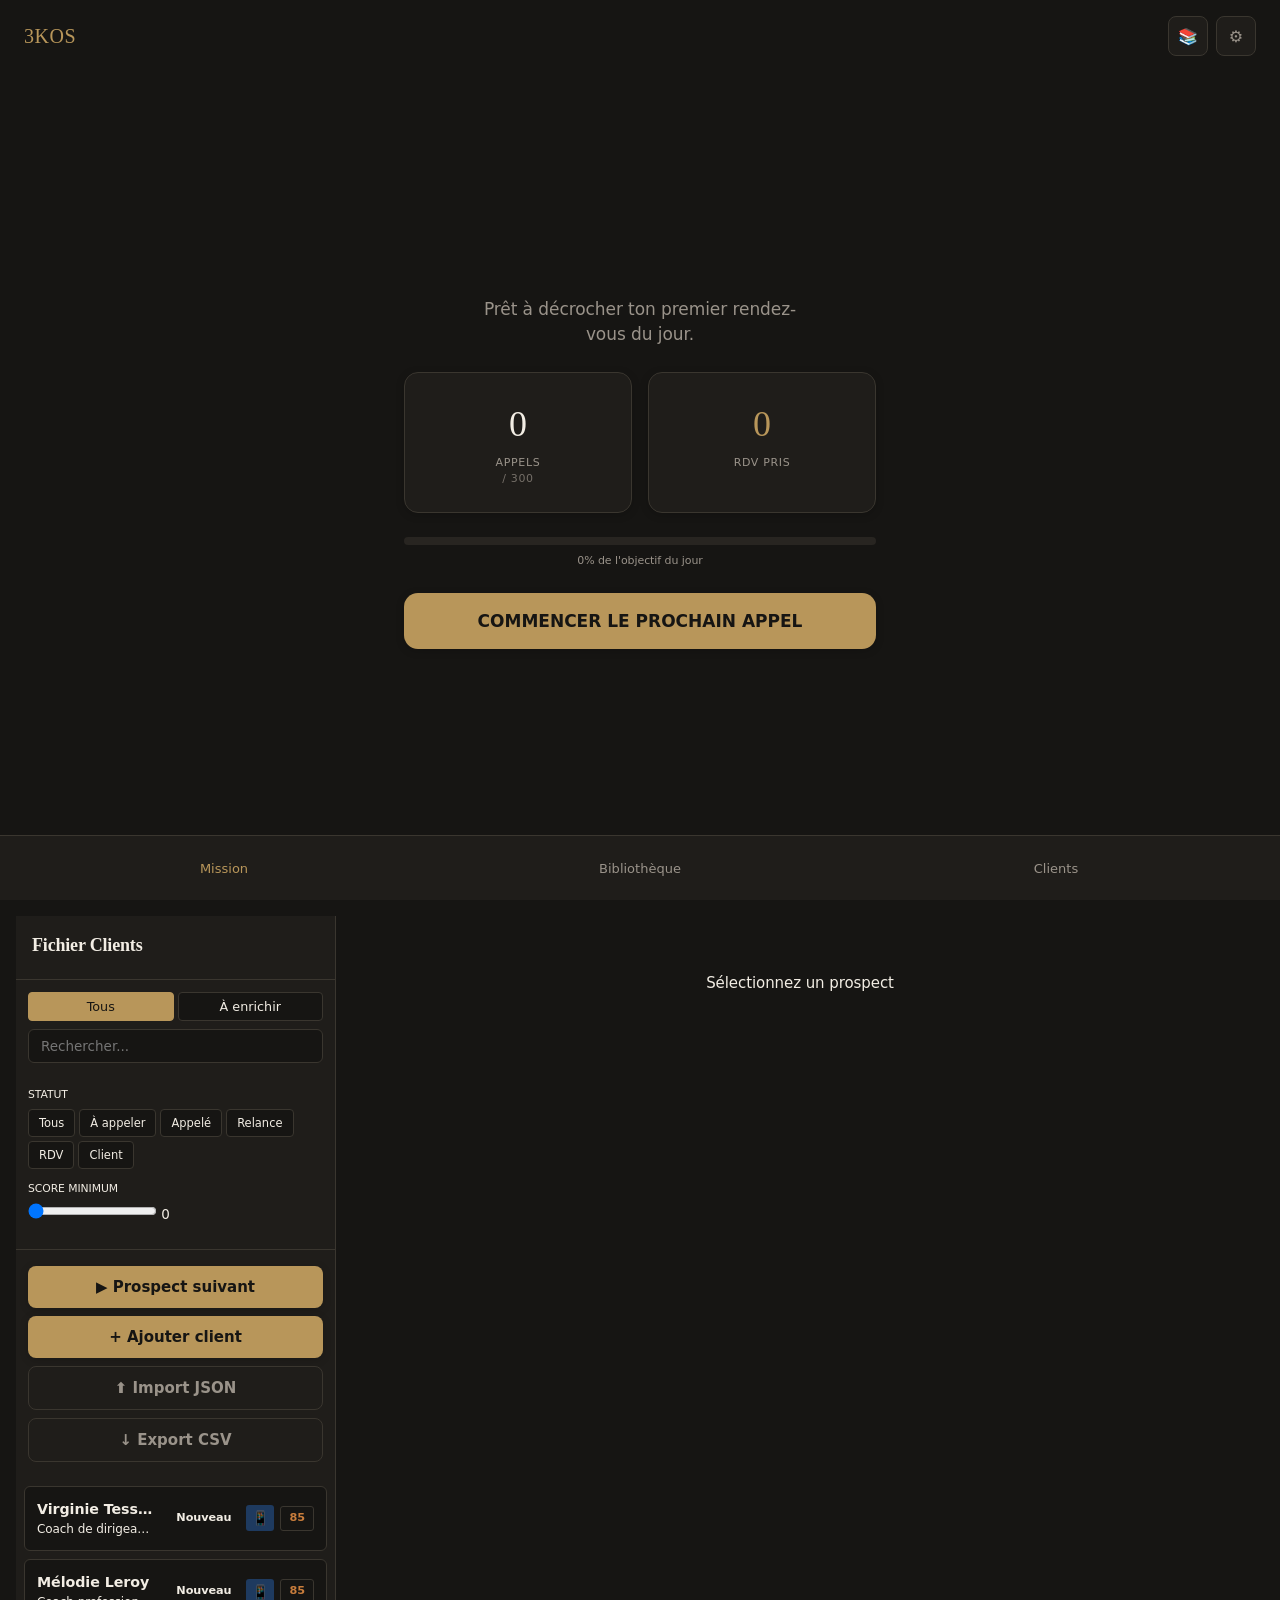
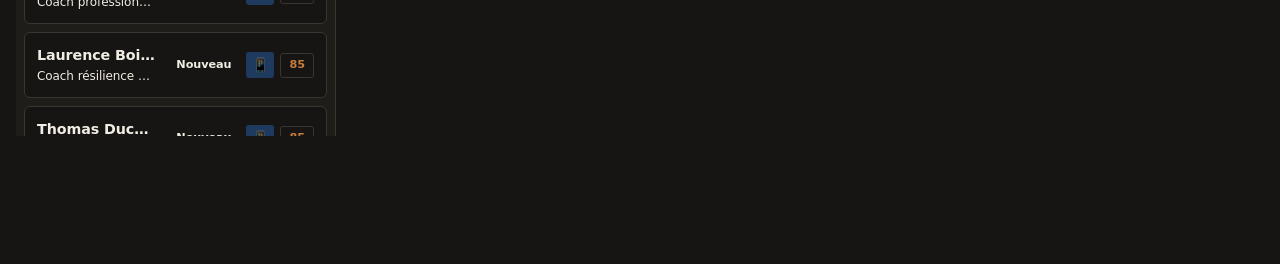
==== docs/index.html @ 1631b6d9 "v7: Complete clientsWorkstation with exportEnrichedNeeded" ====
<!DOCTYPE html>
<html lang="fr">
<head>
<meta charset="UTF-8">
<meta name="viewport" content="width=device-width, initial-scale=1.0, viewport-fit=cover">
<title>3KOS SalesOS</title>
<meta name="description" content="Copilote de prospection téléphonique : le Copilote d'appel décide, le commercial exécute.">
<meta name="theme-color" content="#161513">
<meta name="mobile-web-app-capable" content="yes">
<meta name="apple-mobile-web-app-capable" content="yes">
<meta name="apple-mobile-web-app-status-bar-style" content="black-translucent">
<meta name="apple-mobile-web-app-title" content="3KOS">
<link rel="manifest" href="manifest.json">
<link rel="icon" href="assets/icons/icon-192.png">
<link rel="apple-touch-icon" href="assets/icons/apple-touch-icon.png">
<link rel="stylesheet" href="css/main.css">
<link rel="stylesheet" href="css/layout.css">
<link rel="stylesheet" href="css/components.css">
<link rel="stylesheet" href="css/mobile.css">
</head>
<body>

<div id="offlinePill">Hors ligne</div>

<div id="app">

<!-- ============================================================
     MODE 1 — MISSION
     ============================================================ -->
<section id="mode-mission" class="mode-screen visible"><!-- v7 -->
  <header class="mission-head">
    <div class="mission-brand">3KOS</div>
    <div class="mission-head-actions">
      <button id="libBtn" aria-label="Bibliothèque" title="Bibliothèque">📚</button>
      <button id="settingsBtn" aria-label="Paramètres" title="Paramètres">⚙</button>
    </div>
  </header>
  <div class="mission-body">
    <p class="mission-greeting" id="missionGreeting"></p>
    <div class="mission-stats" id="missionStats"></div>
    <div class="mission-progress">
      <div class="mission-prog-track"><div id="missionProgBar"></div></div>
      <span class="note" id="missionProgTxt"></span>
    </div>
    <button id="startCallBtn" class="btn btn-primary btn-xl">COMMENCER LE PROCHAIN APPEL</button>
  </div>
</section>

<!-- ============================================================
     MODE 2 — COPILOTE D'APPEL
     ============================================================ -->
<section id="mode-copilote" class="mode-screen">

  <!-- --- Avant d'appeler --- -->
  <div id="cmPreCall" class="cm-precall">
    <h2>Avant d'appeler</h2>
    <p class="sub">Choisis le profil, coche ce que tu remarques si tu en as le temps (facultatif), puis lance l'appel.</p>
    <div id="personaBar" class="precall-personas" data-persona-bar>
      <button data-p="pme" class="on">Dirigeant PME</button>
      <button data-p="ec">Expert-comptable</button>
      <button data-p="coach">Coach / Thérapeute</button>
      <button data-p="avocat">Avocat</button>
      <button data-p="local">Indépendant local</button>
    </div>
    <div id="cmProspectInfo"></div>
    <div class="card gold diag">
      <h3 style="margin-top:0">Ce que tu remarques (facultatif)</h3>
      <div id="diagChecklist"><div class="skeleton" style="width:80%"></div><div class="skeleton" style="width:65%"></div></div>
      <div id="recoBox">Rien coché ? Pas grave : l'appel part sur l'accroche par défaut.</div>
    </div>
    <button id="cmBeginBtn" class="btn btn-primary btn-xl">C'EST PARTI</button>
  </div>

  <!-- --- En direct --- -->
  <div id="cmLive" class="cm-live" hidden>
    <div class="cm-head">
      <div class="cm-head-left">
        <span class="cm-chrono" id="cmChrono">00:00</span>
        <input id="cmProspect" placeholder="Nom du prospect">
      </div>
      <button class="btn ghost btn-sm" onclick="cmShowEnd()">Terminer</button>
    </div>
    <div class="cm-prog"><div id="cmProgBar"></div></div>
    <div class="cm-mood" id="cmMoodBar">
      <span class="note">Il est :</span>
      <button data-m="curieux">🟢</button><button data-m="mefiant">🟡</button><button data-m="ferme">🔴</button>
      <span class="note" id="cmMoodTip"></span>
    </div>
    <div class="cm-flash" id="cmFlash"></div>

    <div class="cm-main" id="cmMain">
      <div class="cm-goal" id="cmGoalLabel"></div>
      <div class="cm-verbatim" id="cmVerbatim"></div>
      <button class="cm-tip-toggle" id="cmTipToggle" hidden></button>
      <div class="cm-tip" id="cmTipBox" hidden></div>
      <div class="cm-actions-label" id="cmActionsLabel"></div>
      <div class="cm-actions" id="cmActions"></div>
    </div>

    <div class="cm-objbar">
      <span>Il dévie :</span>
      <button onclick="cmObj('temps')">Pas le temps</button>
      <button onclick="cmObj('confiance')">Qui est Loïc ? / Pas intéressé</button>
      <button onclick="cmObj('concurrent')">On a déjà quelqu'un</button>
      <button onclick="cmObj('mail')">Envoyez un mail</button>
      <button onclick="cmObj('prix')">Combien ça coûte ?</button>
      <button onclick="cmObj('barrage')">Barrage</button>
      <button onclick="cmObj('divers')">Autre</button>
      <button onclick="cmRepondeur()">Répondeur</button>
    </div>
  </div>

  <!-- --- Fin d'appel : issue --- -->
  <div id="cmEnd" class="cm-end" hidden>
    <h3 style="margin-top:0">Comment s'est terminé l'appel ?</h3>
    <button onclick="finishCall('rdv')"><b>RDV PRIS</b> · un pas de plus vers l'objectif du jour</button>
    <button onclick="finishCall('conv')"><b>Conversation sans RDV</b> · la fiche te dira comment relancer</button>
    <button onclick="finishCall('dec')"><b>Décroché, pas de conversation</b> · raccroché avant le diagnostic</button>
    <button onclick="finishCall('rep')"><b>Répondeur</b> · vocal laissé, mail à envoyer</button>
    <button onclick="finishCall('nodec')"><b>Pas décroché</b> · on enchaîne</button>
    <button class="cm-end-back" onclick="cmHideEnd()">← Revenir à l'appel</button>
  </div>

  <!-- --- Après l'appel : fiche + score --- -->
  <div id="cmPostCall" class="cm-postcall" hidden>
    <p class="postcall-flash" id="postCallFlash"></p>
    <div class="card">
      <div class="fiche">
        <div><label>Nom</label><input id="f-nom"></div>
        <div><label>Entreprise</label><input id="f-ent"></div>
        <div><label>Persona</label><select id="f-persona"><option>Dirigeant PME</option><option>Expert-comptable</option><option>Coach / Thérapeute</option><option>Avocat</option><option>Indépendant local</option></select></div>
        <div><label>CA estimé</label><input id="f-ca" placeholder="ex : 500k à 1M"></div>
        <div><label>Taille équipe</label><input id="f-equipe"></div>
        <div><label>Distance de Roubaix</label><select id="f-geo"><option>Moins de 1h</option><option>1h à 2h</option><option selected>Inconnue</option><option>Plus de 2h (SORTIE)</option></select></div>
        <div><label>Marketing actuel</label><input id="f-mkt" placeholder="bouche-à-oreille, pub, agence..."></div>
        <div><label>Objectif exprimé</label><input id="f-obj" placeholder="ce qu'il a dit vouloir, ses mots"></div>
        <div class="full"><label>Notes / verbatim clés</label><textarea id="f-notes" rows="2"></textarea></div>
      </div>
    </div>
    <div class="card gold">
      <h3 style="margin-top:0">Score</h3>
      <div class="fiche">
        <div><label>Visibilité /20</label><select class="sc"><option value="0">0 · Très visible, rien à faire</option><option value="5">5 · Présence correcte</option><option value="10">10 · Présence moyenne</option><option value="15">15 · Quasi invisible</option><option value="20">20 · Invisible, gros potentiel</option></select></div>
        <div><label>Autorité réelle /20</label><select class="sc"><option value="0">0 · Expertise floue</option><option value="5">5 · Correct</option><option value="10">10 · Bon expert</option><option value="15">15 · Très bon, reconnu localement</option><option value="20">20 · Expert évident, autorité dormante</option></select></div>
        <div><label>Maturité /20</label><select class="sc"><option value="0">0 · Cherche du gratuit</option><option value="5">5 · Curieux</option><option value="10">10 · Conscient du problème</option><option value="15">15 · A déjà investi en marketing</option><option value="20">20 · Cherche activement, budget assumé</option></select></div>
        <div><label>Urgence /20</label><select class="sc"><option value="0">0 · Aucune</option><option value="5">5 · « Un jour peut-être »</option><option value="10">10 · Ce trimestre</option><option value="15">15 · Ce mois-ci</option><option value="20">20 · Douleur immédiate exprimée</option></select></div>
        <div><label>Décideur /20</label><select class="sc"><option value="0">0 · Non, et décideur inaccessible</option><option value="10">10 · Influence le décideur</option><option value="20">20 · C'est lui qui signe</option></select></div>
        <div style="text-align:center"><label>Total</label><div id="scoreTotal">0</div><div id="verdict" class="v-out">Remplissez le score</div></div>
      </div>
      <p class="note">Règle dure : « Plus de 2h de route » = sortie immédiate, quel que soit le score.</p>
      <div class="actions-row">
        <button class="btn" onclick="saveFiche()">Enregistrer la fiche</button>
        <button class="btn ghost" onclick="exportFiches()">Exporter les fiches du jour</button>
        <span class="note" id="ficheCopied"></span>
      </div>
      <p class="note" style="margin-top:8px"><b class="fiche-count-display">0 fiche enregistrée aujourd'hui.</b></p>
    </div>
    <button id="cmBackToMission" class="btn btn-primary btn-xl">Terminer, retour à la Mission</button>
  </div>
</section>

<!-- ============================================================
     MODE 3 — BIBLIOTHÈQUE
     ============================================================ -->
<section id="mode-bibliotheque" class="mode-screen">
  <header class="lib-head">
    <div id="searchWrap">
      <input id="searchInput" type="search" placeholder="Rechercher une réplique, une objection…" autocomplete="off">
      <div id="searchResults"></div>
    </div>
  </header>
  <div id="libTabs" class="lib-tabs">
    <button data-lib="formation" class="on">Formation</button>
    <button data-lib="personas">Personas</button>
    <button data-lib="accroches">Accroches</button>
    <button data-lib="questions">Questions</button>
    <button data-lib="objections">Objections</button>
    <button data-lib="prospects">Prospects</button>
    <button data-lib="historique">Historique</button>
    <button data-lib="parametres">Paramètres</button>
  </div>

  <!-- --- Formation --- -->
  <div class="libPanel visible" data-libtab="formation">

    <h2>Votre onboarding : 2 jours, lundi vous appelez</h2>
    <p class="sub">Ce document n'est pas un script à apprendre par cœur. C'est un système de décision à utiliser pendant l'appel. Vous ne réfléchissez pas, vous suivez.</p>
    <div class="card gold">
      <h3 style="margin-top:0">Jour 1 : la mécanique</h3>
      <ul class="clean">
        <li>Commencez par « Comment réfléchir : les 3 moteurs » ci-dessous. C'est le cerveau de tout le système : curiosité, faire verbaliser, jamais de réponse directe. Lisez-le deux fois, il prime sur tout le reste.</li>
        <li>Puis les règles d'or, les erreurs mortelles, et le moteur d'appel (onglet Personas). Deux fois chacune.</li>
        <li>Apprenez la structure du moteur par cœur : Ouverture de la part de Loïc, Question d'ouverture, Creuser, Pivot, Conséquence, Décalage, Échange avec Loïc, Filtre, Verrouillage. La structure, pas les phrases.</li>
        <li>Lisez les 6 familles d'accroches (onglet Accroches) à voix haute, debout, en enregistrant votre voix. Réécoutez : intonation descendante en fin de phrase, sinon recommencez. Retenez surtout : vous ne vendez rien, vous vérifiez si le profil mérite 15 minutes de Loïc.</li>
        <li>Objectif du soir : dérouler le moteur persona « Dirigeant PME » sans regarder l'écran.</li>
      </ul>
    </div>
    <div class="card gold">
      <h3 style="margin-top:0">Jour 2 : les carrefours</h3>
      <ul class="clean">
        <li>Onglet Objections : lisez chaque famille. Vous ne les apprenez pas, vous retenez OÙ elles sont. La barre « il dévie » du Copilote vous y amène en un clic pendant l'appel.</li>
        <li>Jeu de rôle : quelqu'un vous balance des objections au hasard, vous cliquez, vous répondez. 30 minutes minimum.</li>
        <li>Faites tourner le Copilote sur un appel fictif pour comprendre l'écran « Avant d'appeler » et le score de fin d'appel.</li>
      </ul>
    </div>
    <div class="card">
      <h3 style="margin-top:0">Lundi matin</h3>
      <p>8h00 à 12h00 : zone verte, on n'y fait qu'appeler. Liste homogène préparée la veille, onglets fermés, debout, 40 appels minimum. Recherches et admin : l'après-midi, jamais entre deux appels. Chaque « non » est un point de données, pas un jugement sur vous.</p>
      <p style="margin-top:8px"><b style="color:var(--laiton)">Votre outil de travail : le bouton « COMMENCER LE PROCHAIN APPEL » de la Mission.</b> Il ouvre le Copilote : une étape à la fois, le verbatim sous les yeux, les objections en un clic, et la clôture alimente les KPI toute seule.</p>
      <p class="note">Rappel géographique : le plateau est à Roubaix. Tout prospect à plus de 2h de route sort de la liste (Hauts-de-France, Belgique frontalière, Paris limite).</p>
    </div>

    <h2>Comment réfléchir : les 3 moteurs</h2>
    <p class="sub">Si tu ne retiens qu'une page, c'est celle-ci. Tout le reste en découle.</p>
    <div class="card gold">
      <h3 style="margin-top:0">Moteur 1 · Créer de la curiosité</h3>
      <p>La seule question à vous poser pendant l'appel :</p>
      <div class="verbatim">« Est-ce que mon prospect a envie d'en savoir plus ? »<em>Jamais : « Est-ce que j'ai bien présenté l'offre ? » Personne ne se soucie de votre présentation.</em></div>
      <ul class="clean">
        <li>Il pose une question ? Vous avez gagné la séquence. Il écoute poliment ? Vous êtes en train de perdre.</li>
        <li>On révèle la stratégie (« devenir le premier choix »), jamais la tactique (le comment). Une boucle ouverte dans son cerveau vaut dix arguments.</li>
        <li>Le retrait crée la traction : « Je ne suis même pas sûr qu'on puisse vous aider, mais... » En repoussant légèrement, c'est lui qui se tire vers vous.</li>
      </ul>
    </div>
    <div class="card gold">
      <h3 style="margin-top:0">Moteur 2 · Faire verbaliser</h3>
      <p>Un prospect qui explique son problème lui-même est déjà à moitié convaincu. Un prospect à qui on explique son problème résiste. Le cycle, partout, tout le temps :</p>
      <div class="flow">Question → Silence → Réponse → Relance → Silence → Réponse</div>
      <ul class="clean">
        <li>Les relances universelles, à connaître par cœur : « C'est-à-dire ? » · « Comment ça ? » · « Et donc ? » · « Ça vous coûte quoi, ça, concrètement ? » · « Depuis combien de temps ? »</li>
        <li>Le silence est un outil, pas un malaise. Après chaque question : bouche fermée, 3 secondes minimum. C'est lui qui comble.</li>
        <li>Test de la fin d'appel : s'il a parlé moins de 60% du temps, vous avez expliqué. Explication = résistance.</li>
      </ul>
    </div>
    <div class="card gold">
      <h3 style="margin-top:0">Moteur 3 · Ne jamais répondre directement</h3>
      <p>Toute réponse directe à une objection est un débat. Et un débat avec un prospect est toujours perdu. Une question AVANT toute réponse, sans exception.</p>
      <div class="verbatim">Prospect : « On fait déjà des vidéos. »<br><br>Mauvais SDR : « Oui mais nous, on... » <span style="color:#e58a7a">(débat : perdu)</span><br><br>Excellent SDR : « Intéressant. Vous en êtes satisfait ? » ⏸<br>Puis : « Ça vous apporte combien de nouveaux clients, concrètement ? » ⏸<br>Puis : « Si vous pouviez améliorer une seule chose, ce serait laquelle ? » ⏸<em>Le prospect détruit son objection lui-même. Vous n'avez rien affirmé.</em></div>
      <p class="note">Toutes les réponses de l'onglet Objections respectent ce moteur : quand une réponse affirmative existe, elle vient toujours APRÈS une question. Dans le doute pendant l'appel : posez une question, vous ne pouvez pas vous tromper.</p>
    </div>

    <h2>Les règles d'or</h2>
    <p class="sub">Le delivery fait 80 à 95% du résultat. Le meilleur script au monde meurt avec un ton de télémarketeur.</p>
    <div class="card gold">
      <h3 style="margin-top:0">Voix et posture</h3>
      <ul class="clean">
        <li><b>Intonation descendante</b> en fin de phrase : autorité. Montante : hésitation, le prospect se méfie. Astuce : menton légèrement vers le bas.</li>
        <li><b>Debout</b>, on sourit (ça s'entend), on parle <b>lentement</b>. Un stressé parle vite, un expert parle posé. Plus le prospect est haut placé, plus il parle lentement.</li>
        <li><b>Silence après chaque question.</b> On se tait, c'est lui qui comble le vide. Astuce du verre d'eau : une gorgée dès qu'il finit de parler, ça vous empêche de couper.</li>
        <li><b>Temps de parole : le prospect parle 60% minimum.</b> S'il parle, il s'approprie le problème. Si vous parlez, il résiste.</li>
        <li>Chaque étape ne vend qu'une chose : le droit de continuer. On empile des micro-oui, on ne convainc pas.</li>
      </ul>
    </div>
    <div class="card">
      <h3 style="margin-top:0">Les mots</h3>
      <table>
        <tr><th style="width:50%">Interdits</th><th>Autorisés</th></tr>
        <tr><td class="interdit">« Je vous dérange ? » · « Comment allez-vous ? » (ton montant) · « Avez-vous 30 secondes ? » · « C'est un appel à froid » · toute demande de permission</td><td class="autorise">« Je vous appelle de la part de Loïc. J'avais une question. » (la curiosité remplace la permission)</td></tr>
        <tr><td class="interdit">communication, visibilité, prise de parole, contenu, vidéo, podcast, réseaux sociaux, studio, location, montage : à aucun moment de l'appel</td><td class="autorise">référence, visage incontournable de son secteur, crédibilité, autorité, influence, notoriété d'expert, image d'expert, leader d'opinion, interviews premium</td></tr>
        <tr><td class="interdit">« solution tout-en-un », « leader du marché », « accompagnement », tout buzzword</td><td class="autorise">des problèmes précis et concrets : « choisi au mérite », « négocié sur le prix », « le confrère qu'on voit passer »</td></tr>
        <tr><td class="interdit">« Êtes-vous intéressé par... ? » (question orientée oui : réactance)</td><td class="autorise">questions inversées : « C'est un mauvais moment ? » · « Seriez-vous fermé à l'idée de... ? »</td></tr>
      </table>
    </div>
    <div class="card">
      <h3 style="margin-top:0">Les 6 erreurs qui tuent</h3>
      <ul class="clean">
        <li>Argumenter contre une objection. On ne débat jamais : on accepte, on divise, on redirige (méthode Miyagi, onglet Objections).</li>
        <li>Pitcher le produit. Le but de l'appel est de vendre le RDV, jamais la prestation. Ratio 80/20 : 80% sur son problème, 20% sur la suite.</li>
        <li>Faire des recherches entre deux appels. La prep se fait la veille, en bloc. Entre deux appels : rien, on enchaîne.</li>
        <li>Pitcher le barrage secrétaire. Le gatekeeper bloque dès qu'il entend un pitch.</li>
        <li>Lire mot à mot. Le cockpit est une béquille, pas un fauteuil roulant : structure par cœur, mots à vous.</li>
        <li>Prononcer « Studio 3K », « studio » ou « location », ou décrire la mécanique. Le studio est le moyen, jamais la promesse. Son cerveau doit visualiser une interview haut de gamme, pas une prestation.</li>
      </ul>
    </div>

    <h2>Les erreurs mortelles</h2>
    <p class="sub">Chacune de ces phrases tue l'appel en une seconde. Pas de deuxième chance : elles sont interdites, pas déconseillées.</p>
    <div class="card"><b><span class="tag non">Interdit</span> « Merci de m'avoir accordé quelques minutes »</b>
      <div class="verbatim">Vous venez de vous placer en dessous. Un émissaire mandaté par un expert ne remercie pas pour l'oxygène.<em>À la place : « Je vous appelle de la part de Loïc. J'avais une question. »</em></div></div>
    <div class="card"><b><span class="tag non">Interdit</span> « Est-ce que je peux vous présenter... »</b>
      <div class="verbatim">Le mot « présenter » vous classe vendeur. Le cerveau du prospect ferme la porte avant la fin de la phrase.<em>À la place : « Je peux vous dire ce que je remarque chez les [persona] comme vous ? »</em></div></div>
    <div class="card"><b><span class="tag non">Interdit</span> « Nous faisons... » / « Nous sommes une agence qui... »</b>
      <div class="verbatim">Le prospect se fiche de ce que vous faites. Il se soucie de ce qu'il perd, lui, en ce moment.<em>À la place : parler de SON problème. « Les boîtes les mieux dirigées, ce ne sont souvent pas celles qu'on connaît. »</em></div></div>
    <div class="card"><b><span class="tag non">Interdit</span> Parler plus de 30 secondes d'affilée</b>
      <div class="verbatim">À 30 secondes de monologue, il ne vous écoute plus, il attend que ça passe.<em>Réflexe : toute prise de parole se termine par une question. Sans exception.</em></div></div>
    <div class="card"><b><span class="tag non">Interdit</span> Répondre immédiatement à une objection</b>
      <div class="verbatim">Réponse immédiate = débat = perdu. C'est le Moteur 3.<em>Toujours une question avant : « Intéressant. Vous en êtes satisfait ? »</em></div></div>
    <div class="card"><b><span class="tag non">Interdit</span> « Désolé de vous déranger » / « Je ne vous dérangerai pas longtemps »</b>
      <div class="verbatim">Vous venez de confirmer que vous dérangez. Le prospect n'y avait pas encore pensé, maintenant si.<em>À la place : assumer, sans s'excuser. « Je vous appelle de la part de Loïc. J'avais une question. »</em></div></div>
    <div class="card"><b><span class="tag non">Interdit</span> Combler le silence</b>
      <div class="verbatim">Vous posez une bonne question, il réfléchit 2 secondes, vous paniquez et vous répondez à sa place. La question est morte, l'information est perdue.<em>Règle : après une question, le premier qui parle a perdu.</em></div></div>
    <div class="card"><b><span class="tag non">Interdit</span> Le sur-acquiescement : « d'accord, super, parfait, génial, top »</b>
      <div class="verbatim">Chaque « super ! » enthousiaste sent le vendeur mort de faim. Le désespoir s'entend.<em>À la place : « Ok. » « Je vois. » « Intéressant. » Sobre, posé, un expert n'est pas surpris.</em></div></div>

    <h2>Choisir la bonne famille</h2>
    <p class="sub">Sur l'écran « Avant d'appeler », le Copilote applique cette logique tout seul dès que vous cochez un diagnostic. Dans le doute (ou rien coché) : Famille 1 (auto-diagnostic), le défaut universel.</p>
    <div class="card">
      <table>
        <tr><th>Si...</th><th>Alors...</th><th>Angle</th></tr>
        <tr><td>Aucune info particulière trouvée</td><td><b>Famille 1 · Auto-diagnostic</b></td><td>« Vous vous mettriez combien sur 10 ? » : le défaut universel</td></tr>
        <tr><td>Vrai expert, image en ligne faible ou amateur</td><td><b>Famille 2 · Le décalage</b></td><td>« Vous valez clairement plus que ce que l'on voit de vous »</td></tr>
        <tr><td>Cabinet installé, secteur concurrentiel, égo</td><td><b>Famille 3 · Le concurrent</b></td><td>« Pourquoi lui, à votre avis, alors qu'il n'est pas meilleur ? »</td></tr>
        <tr><td>Barrage probable, profession à statut</td><td><b>Famille 4 · L'autorité</b></td><td>« Votre profil est ressorti, Loïc m'a demandé de vérifier »</td></tr>
        <tr><td>Parcours client cassé : rien sur Google, aucun témoignage, pas de suite</td><td><b>Famille 5 · L'opportunité manquée</b></td><td>« Combien repartent avant même de vous appeler ? »</td></tr>
        <tr><td>Une observation précise et vraie (post ancien, avis sans réponses, aucun visage, signal chaud)</td><td><b>Famille 6 · La curiosité</b></td><td>« J'ai remarqué quelque chose. Je peux vous le dire ? »</td></tr>
        <tr><td>Forte croissance, recrute</td><td><b>Famille 2 · Le décalage</b> (angle talents)</td><td>« Les talents choisissent le patron qu'ils connaissent »</td></tr>
        <tr><td>2e ou 3e tentative, mail déjà envoyé</td><td><b>Famille 4 · L'autorité</b> (rappel)</td><td>« Loïc m'a redemandé de vous joindre au sujet de sa note »</td></tr>
      </table>
    </div>

    <h2>Qualification guidée</h2>
    <p class="sub">Ce que le Copilote calcule automatiquement à l'étape « Qualifier » d'un appel réel. La question pivot, puis vous suivez le chemin correspondant à sa réponse.</p>
    <div class="card gold">
      <h3 style="margin-top:0">Question pivot</h3>
      <div class="verbatim" id="qualPivot"></div>
      <div class="objTabs" id="qualTabs" style="margin-top:10px"></div>
    </div>
    <div id="qualPanels"></div>

    <h2>Closing : 10 façons de proposer l'échange avec Loïc</h2>
    <p class="sub">On ne vend jamais un rendez-vous commercial. On propose un échange de 15-20 minutes où Loïc analyse le profil, le positionnement, le potentiel, et dit honnêtement si une stratégie de référence a du sens. Il ne le fait pas avec tout le monde : c'est le prospect qui se qualifie. Jamais « êtes-vous d'accord pour qu'on se rencontre ? »</p>
    <div class="card"><b>1 · L'alternative simple</b> <span class="tag or">défaut</span><div class="verbatim">« Vous seriez plutôt début ou fin de semaine ? » ⏸ « Matin ou après-midi ? » ⏸ « Parfait, mardi 11h, je vous envoie l'invitation tout de suite. »</div></div>
    <div class="card"><b>2 · L'alternative double</b><div class="verbatim">« Demain ou jeudi ? 14h ou 16h ? »</div></div>
    <div class="card"><b>3 · La question négative</b><div class="verbatim">« Seriez-vous fermé à l'idée que Loïc regarde votre cas 15 minutes ? »<em>Par réactance, le « non » devient une permission.</em></div></div>
    <div class="card"><b>4 · La mauvaise idée</b><div class="verbatim">« Est-ce que ce serait une mauvaise idée qu'il vous prenne 15 minutes mardi 14h ou mercredi 9h ? »</div></div>
    <div class="card"><b>5 · La projection (future pacing)</b><div class="verbatim">« Imaginons qu'après ces 15 minutes, vous sachiez exactement ce qui vous sépare du statut de référence sur votre zone, et si ça vaut le coup d'y aller. Un inconvénient à le savoir, sachant que vous ne décidez rien ? »</div></div>
    <div class="card"><b>6 · Le retrait rationnel</b><div class="verbatim">« En supposant que Loïc voie un vrai potentiel sur votre profil, il y a une raison rationnelle de ne pas prendre 15 minutes pour le savoir ? Jeudi ou vendredi ? »</div></div>
    <div class="card"><b>7 · La sélectivité</b><div class="verbatim">« Je dois rendre ma liste à Loïc ce soir. Si je vous mets dedans, vous tenez le créneau ? »<em>La rareté inverse la vente : c'est une place, pas une sollicitation. À réserver aux appels où vous avez le lead.</em></div></div>
    <div class="card"><b>8 · L'analyse offerte</b><div class="verbatim">« Je ne vous propose rien, ce n'est pas mon rôle. Loïc analyse votre positionnement et vous dit honnêtement si une stratégie de référence a du sens pour vous, ou pas. Si c'est non, il vous le dit aussi, et vous n'entendez plus parler de nous. »</div></div>
    <div class="card"><b>9 · La validation de potentiel</b><div class="verbatim">« Vous n'allez rien acheter, et ce n'est pas le but. Mais vous saurez trois choses : où vous en êtes, ce qui vous manque, et si ça vaut le coup. Ça, vous le gardez, quoi qu'il arrive. »</div></div>
    <div class="card"><b>10 · Le verrouillage humour</b><div class="verbatim">« Vous n'allez pas raccrocher et regretter d'avoir accepté, n'est-ce pas ? »<em>Juste après le oui, sourire audible.</em></div></div>
    <div class="card gold">
      <h3 style="margin-top:0">Le rituel post-oui (jamais sauté, dans cet ordre)</h3>
      <ul class="clean">
        <li><b>Invitation immédiate :</b> « Je vous envoie l'invitation là tout de suite. Acceptez-la, comme ça je confirme à Loïc que le créneau est pris. »</li>
        <li><b>Le filtre (15 secondes après le oui, jamais avant) :</b> « Avant que je bloque : Loïc est exigeant sur les profils. Le plateau est à Roubaix, et il travaille avec des activités qui tournent déjà. Vous êtes à quelle distance, et vous êtes combien ? » Hors cible : c'est VOUS qui annulez.</li>
        <li><b>L'engagement réciproque :</b> « Il prépare toujours un peu le profil avant l'échange, donc bloquez vraiment le créneau. » Annuler devient coûteux : quelqu'un a déjà travaillé pour lui.</li>
        <li><b>Goodwill la veille :</b> mail écrit main avec un détail personnel repéré (« Loïc a vu votre dernier dossier sur X, il veut vous en parler »). Jamais un rappel automatique sec.</li>
      </ul>
    </div>

    <h2>Après l'appel</h2>
    <p class="sub">Trois scénarios, trois séquences. Rien n'est laissé au jugement.</p>
    <div class="card gold">
      <h3 style="margin-top:0">RDV pris</h3>
      <ul class="clean">
        <li>Dans la minute : invitation calendrier envoyée et acceptation demandée à l'oral.</li>
        <li>SMS dans l'heure : « [Prénom], c'est calé pour [jour, heure]. Vous recevrez le lien / l'adresse par mail. À très vite. »</li>
        <li>La veille : mail goodwill personnalisé (une info trouvée sur lui, pas un rappel robot).</li>
        <li>Fiche + score dans le CRM le jour même.</li>
      </ul>
    </div>
    <div class="card">
      <h3 style="margin-top:0">No-show (règle 2-4-6)</h3>
      <ul class="clean">
        <li>+2 min : mail de relance avec le lien.</li>
        <li>+4 min : premier appel.</li>
        <li>+6 min : deuxième appel (seule exception au double appel).</li>
        <li>Sans réponse : on ne supprime PAS l'invitation, on la décale de 3-4 jours + mail avec deux créneaux de secours.</li>
      </ul>
    </div>
    <div class="card">
      <h3 style="margin-top:0">Pas de RDV (mais conversation eue)</h3>
      <ul class="clean">
        <li>J+1 : mail court reprenant SES mots (le problème qu'il a reconnu), zéro pitch.</li>
        <li>J+7 : deuxième appel. Pas de réponse : répondeur M1 (voir ci-dessous).</li>
        <li>J+30 : dernier appel. Pas de réponse : répondeur M2, puis sortie ou nurturing.</li>
        <li>Plafond : 5 tentatives sur 4 semaines maximum par prospect, ensuite on passe.</li>
      </ul>
    </div>
    <div class="card">
      <h3 style="margin-top:0">Répondeur (Double Tap, zéro pitch : un vocal double le taux de réponse au mail)</h3>
      <div class="verbatim">M1 (15 sec) : « Bonjour [Prénom], [Prénom], je vous appelle de la part de Loïc. Rien d'urgent, pas besoin de me rappeler : je vous envoie un mail là tout de suite, dites-moi juste si c'est pertinent. À bientôt. »</div>
      <div class="verbatim">M2 (30 sec) : « Rebonjour [Prénom]. Loïc accompagne des [persona]s à devenir les références de leur secteur, et votre profil est ressorti. Vous êtes sûrement déjà bien installé là-dessus, mais je vous renvoie un mail : répondez-moi juste oui ou non. Merci. »</div>
      <p class="note">Tout l'argumentaire va dans le mail, jamais dans le vocal. Maximum 2 vocaux par prospect.</p>
    </div>
  </div>

  <!-- --- Personas --- -->
  <div class="libPanel" data-libtab="personas">
    <h2>Personas</h2>
    <p class="sub">Choisis un profil pour voir ce qui fonctionne le mieux avec lui.</p>
    <div id="libPersonaBar" class="precall-personas" data-persona-bar>
      <button data-p="pme" class="on">Dirigeant PME</button>
      <button data-p="ec">Expert-comptable</button>
      <button data-p="coach">Coach / Thérapeute</button>
      <button data-p="avocat">Avocat</button>
      <button data-p="local">Indépendant local</button>
    </div>
    <div id="personaFocusBox"></div>
    <h3>Le moteur d'appel complet pour ce profil</h3>
    <div id="moteur"></div>
  </div>

  <!-- --- Accroches --- -->
  <div class="libPanel" data-libtab="accroches">
    <h2>Les familles d'accroches</h2>
    <p class="sub">6 familles psychologiques, jamais une liste de phrases à réciter.</p>
    <div id="accList"></div>
  </div>

  <!-- --- Questions --- -->
  <div class="libPanel" data-libtab="questions">
    <h2>La banque de questions</h2>
    <p class="sub">Ce sont les questions qui vendent, jamais les réponses.</p>
    <div id="questionsList"></div>
  </div>

  <!-- --- Objections --- -->
  <div class="libPanel" data-libtab="objections">
    <h2>Objections</h2>
    <p class="sub">Toujours une question d'abord — jamais de réponse directe. Le prospect démonte lui-même son objection.</p>
    <div class="objTabs" id="objTabs">
      <button class="on" data-o="temps">Temps</button>
      <button data-o="prix">Prix / Budget</button>
      <button data-o="confiance">Confiance / Pas intéressé</button>
      <button data-o="concurrent">Concurrent / Équipé</button>
      <button data-o="mail">« Envoyez un mail »</button>
      <button data-o="barrage">Barrage</button>
      <button data-o="divers">Divers</button>
    </div>
    <div id="objContent"></div>
  </div>

  <!-- --- Prospects --- -->
  <div class="libPanel" data-libtab="prospects">
    <h2>Prospects</h2>
    <div style="padding:40px; text-align:center;">
      <p style="color:var(--gris); margin:0 0 16px 0;">Aucun prospect pré-chargé. Importe ta liste depuis le Fichier Clients.</p>
      <button class="btn btn-sm" onclick="window.showMode('clients')">Aller à l'import</button>
    </div>
  </div>

  <!-- --- Historique --- -->
  <div class="libPanel" data-libtab="historique">
    <h2>Historique</h2>
    <p class="sub">Les KPI se mettent à jour tout seuls à chaque appel terminé.</p>
    <div class="kpiGrid">
      <div class="kpi"><div class="n" id="k-appels">0</div><div class="l">Appels</div><button onclick="kpi('appels',1)">+1</button> <button onclick="kpi('appels',-1)">−</button></div>
      <div class="kpi"><div class="n" id="k-decroches">0</div><div class="l">Décrochés</div><button onclick="kpi('decroches',1)">+1</button> <button onclick="kpi('decroches',-1)">−</button></div>
      <div class="kpi"><div class="n" id="k-conversations">0</div><div class="l">Conversations</div><button onclick="kpi('conversations',1)">+1</button> <button onclick="kpi('conversations',-1)">−</button></div>
      <div class="kpi"><div class="n" id="k-rdv">0</div><div class="l">RDV posés</div><button onclick="kpi('rdv',1)">+1</button> <button onclick="kpi('rdv',-1)">−</button></div>
      <div class="kpi"><div class="n" id="k-show">0</div><div class="l">Shows</div><button onclick="kpi('show',1)">+1</button> <button onclick="kpi('show',-1)">−</button></div>
      <div class="kpi"><div class="n" id="k-signature">0</div><div class="l">Signatures</div><button onclick="kpi('signature',1)">+1</button> <button onclick="kpi('signature',-1)">−</button></div>
    </div>
    <div class="golden">
      <div><b id="g-connect">0%</b>Connect Rate<br><span class="note">décrochés / appels</span></div>
      <div><b id="g-set">0%</b>Set Rate<br><span class="note">RDV / conversations</span></div>
      <div><b id="g-show">0%</b>Show Rate<br><span class="note">shows / RDV</span></div>
    </div>
    <div class="actions-row">
      <button class="btn ghost" onclick="copyKpi()">Copier la ligne CSV du jour</button>
      <button class="btn ghost" onclick="resetKpi()">Remise à zéro (nouveau jour)</button>
      <span class="note" id="kpiCopied"></span>
    </div>
    <div class="card" style="margin-top:16px">
      <h3 style="margin-top:0">Fiches prospects</h3>
      <p class="note"><b class="fiche-count-display">0 fiche enregistrée aujourd'hui.</b></p>
      <button class="btn ghost" onclick="exportFiches()">Exporter les fiches du jour</button>
    </div>
  </div>

  <!-- --- Paramètres --- -->
  <div class="libPanel" data-libtab="parametres">
    <h2>Paramètres</h2>
    <div class="settingsRow">
      <div><div class="lbl">Thème clair</div><div class="desc">Bascule entre sombre (par défaut) et clair.</div></div>
      <label class="switch"><input type="checkbox" id="themeSwitch"><span class="slider"></span></label>
    </div>
    <div class="settingsRow">
      <div><div class="lbl">Objectif d'appels du jour</div><div class="desc">Utilisé pour la barre de progression de la Mission.</div></div>
      <input type="number" id="dailyObjectiveInput" min="1" style="width:90px;background:var(--bg3);border:1px solid var(--border);color:var(--text);border-radius:8px;padding:8px;text-align:center">
    </div>

    <div class="settingsRow">
      <div><div class="lbl">Réinitialiser les données</div><div class="desc">Efface les fiches, les KPI du jour et les préférences.</div></div>
      <button class="btn ghost" id="resetAllData">Effacer</button>
    </div>
  </div>
</section>

<!-- ============================================================
     MODE 4 — FICHIER CLIENTS (Poste de travail)
     ============================================================ -->
<section id="mode-clients" class="mode-screen ws-container">
  <div class="ws-sidebar">
    <header class="ws-header">
      <h2>Fichier Clients</h2>
      <div id="clientsFlash" class="note" style="margin-top:4px;"></div>
    </header>

    <div class="ws-search-box">
      <div style="display:flex; gap:4px; margin-bottom:8px;">
        <button class="filter-btn" id="viewAllBtn" data-filter="view" data-value="all" style="flex:1;">Tous</button>
        <button class="filter-btn" id="viewEnrichBtn" data-filter="view" data-value="enrich" style="flex:1;">À enrichir</button>
      </div>
      <input id="wsSearch" type="search" placeholder="Rechercher..." autocomplete="off">
    </div>

    <div class="ws-filters">
      <div class="filter-group">
        <label>Statut</label>
        <div class="filter-buttons">
          <button class="filter-btn" data-filter="status" data-value="">Tous</button>
          <button class="filter-btn" data-filter="status" data-value="a_appeler">À appeler</button>
          <button class="filter-btn" data-filter="status" data-value="appele">Appelé</button>
          <button class="filter-btn" data-filter="status" data-value="relance">Relance</button>
          <button class="filter-btn" data-filter="status" data-value="rdv">RDV</button>
          <button class="filter-btn" data-filter="status" data-value="client">Client</button>
        </div>
      </div>
      <div class="filter-group">
        <label>Score minimum</label>
        <input id="wsMinScore" type="range" min="0" max="100" value="0">
        <span id="wsMinScoreLabel">0</span>
      </div>
    </div>

    <div style="padding:16px 12px; gap:8px; display:flex; flex-direction:column;">
      <button class="btn btn-primary" onclick="showSessionSelector()">▶ Prospect suivant</button>
      <button class="btn" onclick="showClientForm()">+ Ajouter client</button>
      <button class="btn ghost" onclick="showImportModal()">⬆ Import JSON</button>
      <button class="btn ghost" onclick="exportClients()">↓ Export CSV</button>
    </div>

    <div id="workstationList" class="ws-list"></div>
  </div>

  <div class="ws-panel" id="workstationPanel"></div>

  <!-- Import JSON Modal -->
  <div id="importModal" class="modal-overlay" style="display:none;">
    <div class="modal-box">
      <div style="display:flex; justify-content:space-between; align-items:center; margin-bottom:16px;">
        <h2 style="margin:0;">Importer des prospects (JSON)</h2>
        <button class="btn ghost" onclick="closeImportModal()" style="width:32px; height:32px; padding:0; font-size:20px;">✕</button>
      </div>
      <textarea id="importJsonInput" placeholder="Colle le JSON ici..." style="width:100%; min-height:200px; padding:12px; border:1px solid var(--border); border-radius:4px; background:var(--bg); color:var(--text); font-family:monospace; font-size:12px; box-sizing:border-box;"></textarea>
      <div id="importStatus" class="note" style="margin-top:8px;"></div>
      <div style="display:flex; gap:8px; margin-top:16px;">
        <button class="btn btn-primary" onclick="executeImport()" style="flex:1;">Importer</button>
        <button class="btn ghost" onclick="closeImportModal()">Annuler</button>
      </div>
    </div>
  </div>

  <!-- Session Selector Modal -->
  <div id="sessionSelectorModal" class="modal-overlay" style="display:none;">
    <div class="modal-box" style="max-width:500px;">
      <h2 style="margin:0 0 16px 0;">Choisir une session de prospection</h2>
      <div style="display:grid; grid-template-columns:1fr 1fr; gap:16px; margin-bottom:20px;">
        <div>
          <label style="font-size:12px; text-transform:uppercase; color:var(--gris); display:block; margin-bottom:8px;">Persona</label>
          <select id="sessionPersona" style="width:100%; padding:8px; border:1px solid var(--border); border-radius:4px; background:var(--bg); color:var(--text);">
            <option value="">Tous les personas</option>
            <option value="Dirigeant PME">Dirigeant PME</option>
            <option value="Expert-comptable">Expert-comptable</option>
            <option value="Coach / Thérapeute">Coach / Thérapeute</option>
            <option value="Avocat">Avocat</option>
            <option value="Indépendant local">Indépendant local</option>
          </select>
        </div>
        <div>
          <label style="font-size:12px; text-transform:uppercase; color:var(--gris); display:block; margin-bottom:8px;">Type téléphone</label>
          <select id="sessionPhoneType" style="width:100%; padding:8px; border:1px solid var(--border); border-radius:4px; background:var(--bg); color:var(--text);">
            <option value="">Tous les types</option>
            <option value="mobile">📱 Mobile</option>
            <option value="fixe">☎ Fixe</option>
          </select>
        </div>
      </div>
      <div style="padding:12px; background:var(--bg2); border-radius:4px; margin-bottom:20px;">
        <span style="color:var(--gris); font-size:14px;" id="sessionRemainingCount">— prospects</span>
      </div>
      <div style="display:flex; gap:8px;">
        <button class="btn btn-primary" onclick="startProspectSession()" style="flex:1;">Commencer</button>
        <button class="btn ghost" onclick="closeSessionSelector()">Annuler</button>
      </div>
    </div>
  </div>

  <!-- Formulaire d'ajout/modification -->
  <div id="clientFormPanel" class="modal-overlay">
    <div class="modal-box">
      <div style="display:flex; justify-content:space-between; align-items:center; margin-bottom:16px;">
        <h2 id="clientFormTitle" style="margin:0;">Ajouter un client</h2>
        <button id="closeClientForm" class="btn ghost" style="width:32px; height:32px; padding:0; font-size:20px;">✕</button>
      </div>

      <div class="fiche">
        <div><label>Nom</label><input id="cf-nom" placeholder="Ex: Jean Dupont"></div>
        <div><label>Entreprise</label><input id="cf-entreprise" placeholder="Ex: ABC Consulting"></div>
        <div><label>Email</label><input id="cf-email" type="email" placeholder="contact@example.com"></div>
        <div><label>Téléphone</label><input id="cf-telephone" placeholder="06 12 34 56 78"></div>
        <div><label>Site web</label><input id="cf-site" placeholder="https://example.com"></div>
        <div><label>Ville</label><input id="cf-ville" placeholder="Lille"></div>
        <div><label>Persona</label>
          <select id="cf-persona">
            <option value="">Non défini</option>
            <option value="Dirigeant PME">Dirigeant PME</option>
            <option value="Expert-comptable">Expert-comptable</option>
            <option value="Coach / Thérapeute">Coach / Thérapeute</option>
            <option value="Avocat">Avocat</option>
            <option value="Indépendant local">Indépendant local</option>
          </select>
        </div>
        <div><label>Score 3K</label><input id="cf-score" type="number" min="0" max="100" value="0"></div>
        <div class="full"><label>Notes</label><textarea id="cf-notes" rows="3" placeholder="Contexte, observations..."></textarea></div>
      </div>

      <div style="display:flex; gap:8px; margin-top:16px;">
        <button id="saveClientBtn" class="btn btn-primary" style="flex:1;">Enregistrer</button>
        <button class="btn ghost" onclick="hideClientForm()">Annuler</button>
      </div>
    </div>
  </div>
</section>

</div>

<!-- ============================================================
     BARRE DE NAVIGATION (masquée pendant un appel)
     ============================================================ -->
<nav id="tabBar">
  <button data-mode="mission" class="on">Mission</button>
  <button data-mode="bibliotheque">Bibliothèque</button>
  <button data-mode="clients">Clients</button>
</nav>

<!-- PWA : bannière d'installation -->
<div id="installBanner">
  <div class="txt" id="installText"><b>Installer 3KOS SalesOS</b>Ajoute l'app à ton écran d'accueil pour l'utiliser hors ligne, en plein écran.</div>
  <div style="display:flex;gap:8px;flex-shrink:0">
    <button class="btn" id="installAction">Installer</button>
    <button class="btn ghost" id="installDismiss">Plus tard</button>
  </div>
</div>

<script>
// Clear all caches and force reload
if ('caches' in window) {
  caches.keys().then(names => {
    names.forEach(name => caches.delete(name));
  });
}
// Force reload every JS file with current timestamp
const ts = Date.now();
const script = document.createElement('script');
script.type = 'module';
script.src = 'js/app.js?v=' + ts;
document.body.appendChild(script);
// Also clear localStorage cache indicators
localStorage.removeItem('3kos_cache_version');
</script>
</body>
</html>
---- docs/css/main.css ----
/* ===================== VARIABLES & RESET ===================== */
:root{
  --charbon:#161513; --charbon2:#1f1d1a; --charbon3:#282521;
  --laiton:#b8965a; --laiton-clair:#d4b27a;
  --blanc:#f2ede4; --gris:#9a938a; --rouge:#c0392b; --vert:#5a8a5a; --orange:#c07f39;
  --border:#3a362f;
  --bg:var(--charbon); --bg2:var(--charbon2); --bg3:var(--charbon3);
  --text:var(--blanc); --accent:var(--laiton); --accent-clair:var(--laiton-clair);
  --safe-top: env(safe-area-inset-top, 0px);
  --safe-bottom: env(safe-area-inset-bottom, 0px);
  --safe-left: env(safe-area-inset-left, 0px);
  --safe-right: env(safe-area-inset-right, 0px);

  /* Échelle d'espacement : rythme régulier plutôt que des px arbitraires */
  --space-1:4px; --space-2:8px; --space-3:12px; --space-4:16px;
  --space-5:24px; --space-6:32px; --space-7:48px; --space-8:64px;

  /* Échelle typographique */
  --text-xs:11px; --text-sm:13px; --text-base:15px; --text-md:17px;
  --text-lg:20px; --text-xl:26px; --text-2xl:36px;

  /* Rayons et élévation, cohérents partout */
  --radius-sm:8px; --radius-md:14px; --radius-lg:20px;
  --shadow-sm:0 2px 8px rgba(0,0,0,.18);
  --shadow-md:0 10px 28px rgba(0,0,0,.30);

  /* Une seule courbe d'accélération, un seul rythme d'animation dans toute l'app */
  --ease:cubic-bezier(.2,.8,.2,1);
  --dur-fast:120ms;
  --dur:180ms;
}

/* Thème clair : optionnel, activé via [data-theme="light"] sur <html> (voir services/theme.js) */
:root[data-theme="light"]{
  --charbon:#f4f1ea; --charbon2:#ffffff; --charbon3:#eae4d6;
  --blanc:#221f1a; --gris:#6b6459;
  --border:#ddd4c0;
  --bg:var(--charbon); --bg2:var(--charbon2); --bg3:var(--charbon3);
  --text:var(--blanc);
  --shadow-sm:0 2px 8px rgba(0,0,0,.06);
  --shadow-md:0 10px 28px rgba(0,0,0,.10);
}

*{margin:0;padding:0;box-sizing:border-box;-webkit-tap-highlight-color:transparent}
html{-webkit-text-size-adjust:100%}
body{
  background:var(--bg);color:var(--text);
  font-family:-apple-system,'SF Pro Text','Segoe UI',system-ui,sans-serif;
  font-size:var(--text-base);line-height:1.5;letter-spacing:-.005em;
  overscroll-behavior-y:none;
  -webkit-font-smoothing:antialiased;
}
h1,h2,h3,.serif{font-family:Georgia,'Times New Roman',serif}
h2{color:var(--laiton);font-size:var(--text-xl);margin-bottom:var(--space-1);letter-spacing:-.01em}
.sub{color:var(--gris);margin-bottom:var(--space-5);font-size:var(--text-sm)}
h3{color:var(--laiton-clair);font-size:var(--text-md);margin:var(--space-5) 0 var(--space-3)}
button,input,select,textarea{font-family:inherit}
button{touch-action:manipulation;transition:transform var(--dur-fast) var(--ease),opacity var(--dur-fast) var(--ease)}
button:active{transform:scale(.97)}

/* Focus visible clavier, sans casser le style des clics souris/tactile */
a:focus-visible,button:focus-visible,input:focus-visible,select:focus-visible,textarea:focus-visible{
  outline:2px solid var(--laiton);outline-offset:2px;
}

/* Chargement initial discret : évite le flash de contenu vide pendant l'hydratation des composants */
#app{opacity:0;transition:opacity var(--dur) var(--ease)}
#app.ready{opacity:1}

/* Transition standard pour tout changement d'écran/étape : ≤200ms, cohérente partout */
.fx-enter{animation:fxEnter var(--dur) var(--ease)}
@keyframes fxEnter{from{opacity:0;transform:translateY(8px)}to{opacity:1;transform:translateY(0)}}
---- docs/css/layout.css ----
/* ===================== COQUILLE : 3 MODES PLEIN ÉCRAN ===================== */
#app{min-height:100vh;min-height:100dvh;padding-bottom:calc(64px + var(--safe-bottom))}

.mode-screen{display:none;min-height:100vh;min-height:100dvh}
.mode-screen.visible{display:block}

/* ===================== BARRE DE NAVIGATION (Mission / Bibliothèque) ===================== */
#tabBar{
  position:fixed;left:0;right:0;bottom:0;z-index:80;display:flex;
  background:var(--bg2);border-top:1px solid var(--border);
  padding:var(--space-2) var(--space-4) calc(var(--space-2) + var(--safe-bottom));
}
#tabBar.hidden{display:none}
#tabBar button{
  flex:1;background:transparent;border:none;color:var(--gris);font-size:var(--text-sm);
  padding:var(--space-2) 0;border-radius:var(--radius-sm);min-height:48px;
}
#tabBar button.on{color:var(--laiton)}

/* ===================== MODE 1 : MISSION ===================== */
.mission-head{
  display:flex;justify-content:space-between;align-items:center;
  padding:calc(var(--space-4) + var(--safe-top)) var(--space-5) var(--space-3);
}
.mission-brand{font-family:Georgia,serif;color:var(--laiton);font-size:var(--text-lg);letter-spacing:.5px}
.mission-head-actions{display:flex;gap:var(--space-2)}
.mission-head-actions button{
  background:var(--bg2);border:1px solid var(--border);color:var(--gris);
  width:40px;height:40px;border-radius:var(--radius-sm);font-size:16px;
}
.mission-body{
  max-width:520px;margin:0 auto;padding:var(--space-6) var(--space-5) var(--space-8);
  display:flex;flex-direction:column;align-items:center;text-align:center;gap:var(--space-5);
  min-height:calc(100vh - 90px);min-height:calc(100dvh - 90px);justify-content:center;
}
.mission-greeting{color:var(--gris);font-size:var(--text-md);max-width:340px}
.mission-stats{display:flex;gap:var(--space-4);width:100%}
.mstat{flex:1;background:var(--bg2);border:1px solid var(--border);border-radius:var(--radius-md);padding:var(--space-5) var(--space-3);box-shadow:var(--shadow-sm)}
.mstat-n{font-family:Georgia,serif;font-size:var(--text-2xl);color:var(--text)}
.mstat-l{color:var(--gris);font-size:var(--text-xs);text-transform:uppercase;letter-spacing:.06em;margin-top:var(--space-1)}
.mstat-l span{display:block;opacity:.7}
.mstat.mstat-accent .mstat-n{color:var(--laiton)}
.mission-progress{width:100%}
.mission-prog-track{width:100%;height:8px;background:var(--bg3);border-radius:8px;overflow:hidden}
#missionProgBar{height:100%;background:var(--laiton);width:0;transition:width var(--dur) var(--ease)}
.mission-progress .note{display:block;margin-top:var(--space-2)}
#startCallBtn{width:100%}

/* ===================== MODE 3 : BIBLIOTHÈQUE ===================== */
.lib-head{padding:calc(var(--space-3) + var(--safe-top)) var(--space-4) 0}
.lib-tabs{
  display:flex;gap:var(--space-2);overflow-x:auto;padding:var(--space-3) var(--space-4);
  position:sticky;top:0;background:var(--bg);z-index:5;-webkit-overflow-scrolling:touch;
}
.lib-tabs::-webkit-scrollbar{display:none}
.lib-tabs button{
  flex:0 0 auto;background:var(--bg3);border:1px solid var(--border);color:var(--gris);
  border-radius:var(--radius-sm);padding:var(--space-2) var(--space-4);font-size:var(--text-sm);white-space:nowrap;
}
.lib-tabs button.on{background:var(--laiton);color:var(--charbon);border-color:var(--laiton);font-weight:600}
.libPanel{display:none;padding:0 var(--space-4) var(--space-6);max-width:760px;margin:0 auto}
.libPanel.visible{display:block}

/* Settings panel styles */
.settingsRow{
  display:flex;justify-content:space-between;align-items:center;gap:var(--space-3);
  padding:var(--space-3) 0;border-bottom:1px solid var(--border);
}
.settingsRow > div:first-child{flex:1}
.settingsRow .lbl{font-weight:600;color:var(--text);margin-bottom:4px}
.settingsRow .desc{font-size:0.85em;color:var(--text-secondary)}
.actions-row{display:flex;gap:var(--space-2);align-items:center;padding:var(--space-3) 0}
---- docs/css/components.css ----
/* ===================== CARDS & ELEMENTS (partagés partout) ===================== */
.card{background:var(--bg2);border:1px solid var(--border);border-radius:var(--radius-md);padding:var(--space-4) var(--space-5);margin-bottom:var(--space-3);box-shadow:var(--shadow-sm)}
.card.gold{border-left:3px solid var(--laiton)}
.verbatim{background:var(--bg3);border-left:3px solid var(--laiton);border-radius:0 var(--radius-sm) var(--radius-sm) 0;padding:var(--space-3) var(--space-4);margin:var(--space-2) 0;font-family:Georgia,serif;font-size:var(--text-md);color:var(--text)}
.verbatim em{color:var(--laiton-clair);font-style:normal;font-size:var(--text-xs);display:block;margin-top:var(--space-1)}
.tag{display:inline-block;font-size:var(--text-xs);text-transform:uppercase;letter-spacing:.04em;padding:2px 8px;border-radius:3px;margin-right:6px;font-weight:600}
.tag.oui{background:#1e2e1e;color:#8fbf8f}
.tag.non{background:#2e1a17;color:#e58a7a}
.tag.or{background:#2e2716;color:var(--laiton-clair)}
.stars{color:var(--laiton);letter-spacing:2px;font-size:var(--text-sm)}
table{width:100%;border-collapse:collapse;margin:var(--space-3) 0}
th{color:var(--laiton);text-align:left;font-size:var(--text-xs);text-transform:uppercase;letter-spacing:.05em;padding:var(--space-2) var(--space-3);border-bottom:1px solid var(--laiton)}
td{padding:var(--space-3);border-bottom:1px solid var(--border);font-size:var(--text-base);vertical-align:top}
tr:hover td{background:var(--bg3)}
.interdit{color:#e58a7a}.autorise{color:#8fbf8f}
ul.clean{list-style:none}
ul.clean li{padding:var(--space-1) 0 var(--space-1) 20px;position:relative}
ul.clean li::before{content:"·";color:var(--laiton);position:absolute;left:4px;font-weight:bold;font-size:18px;line-height:1}
.btn{background:var(--laiton);color:var(--charbon);border:none;border-radius:var(--radius-sm);padding:var(--space-3) var(--space-5);font-size:var(--text-base);font-weight:600;cursor:pointer;box-shadow:var(--shadow-sm)}
.btn:hover{background:var(--laiton-clair)}
.btn.ghost{background:transparent;border:1px solid var(--border);color:var(--gris);box-shadow:none}
.btn.btn-primary{width:100%}
.btn.btn-xl{padding:var(--space-4) var(--space-5);font-size:var(--text-md);min-height:56px;border-radius:var(--radius-md)}
.btn.btn-sm{padding:var(--space-2) var(--space-3);font-size:var(--text-sm);min-height:auto}
.note{color:var(--gris);font-size:var(--text-xs);margin-top:var(--space-2)}
.flow{font-family:Georgia,serif;color:var(--laiton-clair);font-size:var(--text-base);background:var(--bg3);padding:var(--space-3) var(--space-4);border-radius:var(--radius-sm);margin:var(--space-3) 0;letter-spacing:.3px}
.actions-row{margin-top:var(--space-3);display:flex;gap:var(--space-3);align-items:center;flex-wrap:wrap}
.skeleton{background:linear-gradient(90deg,var(--bg3) 25%,var(--bg2) 37%,var(--bg3) 63%);background-size:400% 100%;animation:skel 1.4s ease infinite;border-radius:6px;height:14px;margin:6px 0}
@keyframes skel{0%{background-position:100% 0}100%{background-position:0 0}}

/* ===================== SÉLECTEUR DE PERSONA (précall + Bibliothèque) ===================== */
.precall-personas{display:flex;gap:var(--space-2);flex-wrap:wrap;margin:var(--space-4) 0}
.precall-personas button{background:var(--bg3);border:1px solid var(--border);color:var(--gris);border-radius:var(--radius-sm);padding:var(--space-2) var(--space-4);font-size:var(--text-sm);min-height:44px}
.precall-personas button.on{background:var(--laiton);color:var(--charbon);border-color:var(--laiton);font-weight:600}

/* ===================== DIAGNOSTIC (GPS, écran « Avant d'appeler ») ===================== */
.diag label{display:flex;gap:var(--space-3);align-items:flex-start;padding:var(--space-2) var(--space-3);border-radius:var(--radius-sm);cursor:pointer;font-size:var(--text-base)}
.diag label:hover{background:var(--bg3)}
.diag input{margin-top:3px;accent-color:var(--laiton);width:18px;height:18px;flex-shrink:0}
#recoBox{background:#2e2716;border:1px solid var(--laiton);border-radius:var(--radius-md);padding:var(--space-4);margin-top:var(--space-3)}
#recoBox b{color:var(--laiton-clair)}

/* ===================== ONGLETS OBJECTIONS (Bibliothèque) ===================== */
.objTabs{display:flex;gap:var(--space-2);flex-wrap:wrap;margin-bottom:var(--space-4)}
.objTabs button{background:var(--bg3);border:1px solid var(--border);color:var(--gris);border-radius:var(--radius-sm);padding:var(--space-2) var(--space-3);font-size:var(--text-sm);min-height:44px}
.objTabs button.on{background:var(--laiton);color:var(--charbon);border-color:var(--laiton);font-weight:600}
.objGroup{display:none}
.objGroup.visible{display:block}

/* ===================== FICHE + SCORE (post-appel) ===================== */
.fiche{display:grid;grid-template-columns:1fr 1fr;gap:var(--space-3) var(--space-4)}
.fiche .full{grid-column:1/-1}
.fiche label{font-size:var(--text-xs);text-transform:uppercase;letter-spacing:.04em;color:var(--gris);display:block;margin-bottom:3px}
.fiche input,.fiche select,.fiche textarea{width:100%;background:var(--bg3);border:1px solid var(--border);color:var(--text);border-radius:var(--radius-sm);padding:var(--space-3);font-size:var(--text-base);font-family:inherit;min-height:44px}
.fiche input:focus,.fiche select:focus{outline:none;border-color:var(--laiton)}
#scoreTotal{font-size:var(--text-2xl);color:var(--laiton);font-family:Georgia,serif}
#verdict{font-size:var(--text-base);padding:var(--space-3) var(--space-4);border-radius:var(--radius-sm);margin-top:var(--space-2);font-weight:600}
.v-hot{background:#1e2e1e;color:#8fbf8f;border:1px solid var(--vert)}
.v-mid{background:#2e2716;color:var(--laiton-clair);border:1px solid var(--laiton)}
.v-out{background:#2e1a17;color:#e58a7a;border:1px solid var(--rouge)}
.postcall-flash{color:var(--laiton-clair);font-size:var(--text-md);text-align:center;margin-bottom:var(--space-4)}

/* ===================== KPI (Bibliothèque > Historique) ===================== */
.kpiGrid{display:grid;grid-template-columns:repeat(auto-fit,minmax(140px,1fr));gap:var(--space-3);margin:var(--space-4) 0}
.kpi{background:var(--bg2);border:1px solid var(--border);border-radius:var(--radius-md);padding:var(--space-4);text-align:center}
.kpi .n{font-size:var(--text-2xl);font-family:Georgia,serif;color:var(--laiton)}
.kpi .l{font-size:var(--text-xs);text-transform:uppercase;letter-spacing:.04em;color:var(--gris);margin:var(--space-1) 0 var(--space-2)}
.kpi button{background:var(--bg3);border:1px solid var(--border);color:var(--text);border-radius:var(--radius-sm);padding:4px 14px;font-size:var(--text-md);min-height:36px}
.kpi button:hover{border-color:var(--laiton);color:var(--laiton)}
.golden{display:flex;gap:var(--space-3);flex-wrap:wrap;margin:var(--space-4) 0}
.golden div{flex:1;min-width:150px;background:#2e2716;border:1px solid var(--laiton);border-radius:var(--radius-md);padding:var(--space-3);text-align:center}
.golden b{font-size:var(--text-xl);color:var(--laiton-clair);font-family:Georgia,serif;display:block}

/* ===================== RECHERCHE (Bibliothèque) ===================== */
#searchWrap{position:relative}
#searchInput{width:100%;background:var(--bg3);border:1px solid var(--border);color:var(--text);border-radius:var(--radius-sm);padding:var(--space-3) var(--space-4);font-size:var(--text-base);min-height:48px}
#searchInput:focus{outline:none;border-color:var(--laiton)}
#searchResults{position:absolute;left:0;right:0;top:calc(100% + 4px);background:var(--bg2);border:1px solid var(--laiton);border-radius:var(--radius-md);max-height:340px;overflow-y:auto;z-index:40;display:none;box-shadow:var(--shadow-md)}
#searchResults.visible{display:block}
#searchResults button{display:block;width:100%;text-align:left;background:transparent;border:none;border-bottom:1px solid var(--border);color:var(--text);padding:var(--space-3);font-size:var(--text-sm)}
#searchResults button:last-child{border-bottom:none}
#searchResults button:hover{background:var(--bg3)}
#searchResults b{color:var(--laiton-clair);display:block;font-size:var(--text-xs);text-transform:uppercase;letter-spacing:.04em;margin-bottom:2px}
#searchResults .none{padding:var(--space-3);color:var(--gris);font-size:var(--text-sm);cursor:default}

/* ===================== PARAMÈTRES ===================== */
.settingsRow{display:flex;justify-content:space-between;align-items:center;gap:var(--space-4);padding:var(--space-4) 0;border-bottom:1px solid var(--border)}
.settingsRow:last-child{border-bottom:none}
.settingsRow .lbl{font-size:var(--text-md)}
.settingsRow .desc{color:var(--gris);font-size:var(--text-sm);margin-top:2px}
.switch{position:relative;display:inline-block;width:46px;height:26px;flex-shrink:0}
.switch input{opacity:0;width:0;height:0}
.switch .slider{position:absolute;inset:0;background:var(--bg3);border:1px solid var(--border);border-radius:26px;cursor:pointer;transition:background var(--dur) var(--ease)}
.switch .slider::before{content:"";position:absolute;width:20px;height:20px;left:2px;top:2px;background:var(--gris);border-radius:50%;transition:transform var(--dur) var(--ease)}
.switch input:checked+.slider{background:var(--laiton);border-color:var(--laiton)}
.switch input:checked+.slider::before{transform:translateX(20px);background:var(--charbon)}

/* ===================== DIVERS PWA ===================== */
#installBanner{display:none;position:fixed;left:12px;right:12px;bottom:calc(76px + var(--safe-bottom));background:var(--bg2);border:1px solid var(--laiton);border-radius:var(--radius-md);padding:var(--space-4);z-index:250;box-shadow:var(--shadow-md);align-items:center;gap:var(--space-3);justify-content:space-between}
#installBanner.visible{display:flex}
#installBanner .txt{font-size:var(--text-sm)}
#installBanner .txt b{color:var(--laiton-clair);display:block;font-size:var(--text-base);margin-bottom:2px}
#offlinePill{display:none;position:fixed;top:calc(10px + var(--safe-top));right:10px;background:var(--charbon3);border:1px solid var(--orange);color:var(--laiton-clair);font-size:var(--text-xs);padding:5px 10px;border-radius:20px;z-index:250;letter-spacing:.05em;text-transform:uppercase}
#offlinePill.visible{display:block}

/* =====================================================================
   MODE 2 : COPILOTE D'APPEL
   ===================================================================== */
#mode-copilote{padding:0 var(--space-4);max-width:640px;margin:0 auto}

/* --- Avant d'appeler --- */
.cm-precall{padding-top:calc(var(--space-5) + var(--safe-top));padding-bottom:var(--space-8)}
.cm-precall #cmBeginBtn{margin-top:var(--space-5)}

/* --- En direct --- */
.cm-live{padding-top:calc(var(--space-3) + var(--safe-top));padding-bottom:var(--space-6)}
.cm-head{display:flex;justify-content:space-between;align-items:center;gap:var(--space-3);flex-wrap:wrap;padding-bottom:var(--space-3)}
.cm-head-left{display:flex;gap:var(--space-3);align-items:center;flex-wrap:wrap}
.cm-chrono{font-family:Georgia,serif;font-size:var(--text-xl);color:var(--laiton);min-width:78px}
#cmProspect{background:var(--bg3);border:1px solid var(--border);color:var(--text);border-radius:var(--radius-sm);padding:var(--space-2) var(--space-3);font-size:var(--text-base);width:200px;min-height:44px}
.cm-prog{width:100%;height:6px;background:var(--bg3);border:1px solid var(--border);border-radius:6px;overflow:hidden;margin-bottom:var(--space-3)}
#cmProgBar{height:100%;background:var(--laiton);width:0;transition:width var(--dur) var(--ease)}
.cm-mood{display:flex;gap:var(--space-2);align-items:center;margin-bottom:var(--space-2);opacity:.85}
.cm-mood button{background:var(--bg3);border:1px solid var(--border);border-radius:var(--radius-sm);padding:5px 10px;font-size:var(--text-sm);color:var(--gris);min-height:36px}
.cm-mood button.on{color:var(--text);border-color:var(--laiton);background:var(--bg2)}
.cm-flash{background:#2a1512;border:1px solid var(--rouge);color:#e58a7a;padding:0;border-radius:var(--radius-sm);font-weight:600;font-size:var(--text-sm);text-align:center;max-height:0;overflow:hidden;opacity:0;transition:all var(--dur) var(--ease);margin-bottom:0}
.cm-flash.visible{max-height:60px;opacity:1;padding:var(--space-3);margin-bottom:var(--space-3)}

.cm-main{margin:var(--space-4) 0}
.cm-goal{color:var(--laiton-clair);font-size:var(--text-xs);text-transform:uppercase;letter-spacing:.06em;margin-bottom:var(--space-2);font-weight:600}
.cm-goal.cm-goal-alert{color:#e58a7a}
.cm-verbatim{background:var(--bg2);border-left:4px solid var(--laiton);border-radius:0 var(--radius-md) var(--radius-md) 0;padding:var(--space-5);font-family:Georgia,serif;font-size:var(--text-lg);line-height:1.65;color:var(--text);box-shadow:var(--shadow-sm)}
.cm-verbatim.cm-verbatim-alert{border-left-color:var(--rouge)}
.cm-verbatim-sm{background:var(--bg2);border-left:3px solid var(--laiton);border-radius:0 var(--radius-sm) var(--radius-sm) 0;padding:var(--space-3) var(--space-4);margin-bottom:var(--space-2);font-size:var(--text-base)}
.cm-verbatim-sm b{color:var(--laiton-clair);display:block;font-size:var(--text-sm);margin-bottom:4px}
.cm-tip-toggle{background:transparent;border:none;color:var(--gris);font-size:var(--text-sm);text-decoration:underline;padding:var(--space-2) 0;text-align:left}
.cm-tip{color:var(--laiton-clair);font-size:var(--text-sm);background:var(--bg3);border-radius:var(--radius-sm);padding:var(--space-3);margin-bottom:var(--space-2)}
.cm-actions-label{color:var(--gris);font-size:var(--text-xs);text-transform:uppercase;letter-spacing:.06em;margin:var(--space-4) 0 var(--space-2)}
.cm-actions{display:flex;flex-direction:column;gap:var(--space-2)}
.cm-r{background:var(--bg2);border:1px solid var(--border);color:var(--text);border-radius:var(--radius-md);padding:var(--space-4);font-size:var(--text-base);cursor:pointer;text-align:left;min-height:56px;box-sizing:border-box;display:flex;align-items:center;box-shadow:var(--shadow-sm)}
.cm-r:hover{border-color:var(--laiton)}
.r-g{border-left:4px solid #5a8a5a}
.r-y{border-left:4px solid #b8965a}
.r-r{border-left:4px solid #c0392b}
.r-ghost{color:var(--gris);border-color:transparent;background:transparent;box-shadow:none}

.cm-objbar{display:flex;gap:var(--space-2);flex-wrap:wrap;align-items:center;padding-top:var(--space-3);border-top:1px solid var(--border)}
.cm-objbar span{color:#e58a7a;font-size:var(--text-xs);text-transform:uppercase;letter-spacing:.05em;margin-right:2px;font-weight:600}
.cm-objbar button{background:#3d1e18;color:var(--text);border:1px solid #6b3428;border-radius:var(--radius-sm);padding:var(--space-2) var(--space-3);font-size:var(--text-xs);min-height:56px}
.cm-objbar button:hover{background:var(--rouge)}

/* --- Fin d'appel : issue --- */
.cm-end{padding-top:calc(var(--space-6) + var(--safe-top))}
.cm-end button{display:block;width:100%;text-align:left;background:var(--bg2);border:1px solid var(--border);color:var(--text);border-radius:var(--radius-md);padding:var(--space-4);font-size:var(--text-base);cursor:pointer;margin-bottom:var(--space-3);min-height:56px;box-sizing:border-box}
.cm-end button:hover{border-color:var(--laiton)}
.cm-end button b{color:var(--laiton)}
.cm-end-back{border-color:transparent!important;color:var(--gris)!important;box-shadow:none!important}

/* --- Après l'appel : fiche + score --- */
.cm-postcall{padding-top:calc(var(--space-5) + var(--safe-top));padding-bottom:var(--space-8)}
#cmBackToMission{margin-top:var(--space-4)}

/* =====================================================================
   PROSPECTS (Bibliothèque)
   ===================================================================== */
#prospectsTabs{display:flex;gap:var(--space-2);margin:var(--space-3) 0 var(--space-4);flex-wrap:wrap}
#prospectsTabs button{background:var(--bg3);border:1px solid var(--border);color:var(--gris);border-radius:var(--radius-sm);padding:var(--space-2) var(--space-4);font-size:var(--text-sm);min-height:44px;cursor:pointer;transition:all var(--dur) var(--ease)}
#prospectsTabs button:hover{border-color:var(--laiton);color:var(--laiton-clair)}
#prospectsTabs button.on{background:var(--laiton);color:var(--charbon);border-color:var(--laiton);font-weight:600}

.prospect-card{border-left:4px solid var(--laiton);transition:all var(--dur) var(--ease)!important;margin-bottom:var(--space-4);cursor:pointer}
.prospect-card:hover{box-shadow:var(--shadow-lg);border-left-color:var(--laiton-clair);transform:translateY(-3px);background:var(--bg3)}

.prospect-header{display:flex;align-items:flex-start;gap:var(--space-3);margin-bottom:var(--space-3);flex-wrap:wrap}
.prospect-header h3{margin:0;color:var(--laiton-clair);font-size:var(--text-md)}
.prospect-header .tag{margin:0;display:flex;align-items:center}
.prospect-link{color:var(--laiton);text-decoration:none;font-size:var(--text-sm);padding:2px 6px;border:1px solid var(--laiton);border-radius:3px;transition:all var(--dur-fast) var(--ease)}
.prospect-link:hover{background:var(--laiton);color:var(--charbon)}

.prospect-angle,.prospect-strategie{margin:var(--space-3) 0}
.prospect-angle b,.prospect-strategie b{color:var(--laiton-clair);display:block;margin-bottom:var(--space-1)}
.prospect-angle p,.prospect-strategie p{color:var(--text);font-size:var(--text-sm);line-height:1.6;margin:0}

.tag.ag{background:#1a2e1a;color:#7fb87f}

/* =====================================================================
   MODE 4 : FICHIER CLIENTS
   ===================================================================== */
#mode-clients{padding:calc(var(--space-4) + var(--safe-top)) var(--space-4) var(--space-8)}
#mode-clients .lib-head{margin-bottom:var(--space-4)}

.sync-status{display:inline-block;font-size:var(--text-xs);text-transform:uppercase;letter-spacing:.04em;padding:4px 10px;border-radius:4px;font-weight:600}
.sync-status.idle{background:transparent;color:var(--gris)}
.sync-status.syncing{background:#2e2716;color:var(--laiton-clair);animation:pulse 1.5s ease infinite}
.sync-status.success{background:#1e2e1e;color:#8fbf8f}
.sync-status.error{background:#2e1a17;color:#e58a7a}
@keyframes pulse{0%,100%{opacity:1}50%{opacity:0.5}}

.client-card{border-left:4px solid var(--laiton);transition:all var(--dur) var(--ease)!important;cursor:pointer}
.client-card:hover{box-shadow:var(--shadow-lg);border-left-color:var(--laiton-clair);transform:translateY(-2px);background:var(--bg3)}

.client-header{display:flex;align-items:flex-start;gap:var(--space-3);margin-bottom:var(--space-2);flex-wrap:wrap}
.client-header h3{margin:0;color:var(--laiton-clair);font-size:var(--text-md)}
.client-header .tag{margin:0}

.client-actions{display:flex;gap:var(--space-2)}

/* Modal overlay */
.modal-overlay{position:fixed;inset:0;background:rgba(22,21,19,0.95);display:none;align-items:center;justify-content:center;z-index:300;padding:var(--space-4);backdrop-filter:blur(4px)}
.modal-overlay.visible{display:flex}

.modal-box{background:var(--bg2);border:1px solid var(--border);border-radius:var(--radius-md);padding:var(--space-5);max-width:500px;width:100%;max-height:90vh;overflow-y:auto;box-shadow:var(--shadow-lg)}
.modal-box h2{margin-top:0;color:var(--laiton-clair)}

.gr{background:#1a1a1a;color:#7f7f7f}

/* ===== WORKSTATION (Poste de travail commercial) ===== */
.ws-container{display:flex!important;gap:0!important;overflow:hidden!important;height:100vh!important}
.ws-sidebar{width:320px;background:var(--bg2);border-right:1px solid var(--border);display:flex;flex-direction:column;overflow-y:auto}
.ws-panel{flex:1;background:var(--bg);overflow-y:auto;padding:24px}
.ws-header{padding:16px;border-bottom:1px solid var(--border)}
.ws-header h2{margin:0;color:var(--text);font-size:1.2em}
.ws-search-box{padding:12px}
.ws-search-box input{width:100%;padding:8px 12px;background:var(--bg);border:1px solid var(--border);border-radius:6px;color:var(--text);font-size:0.9em}
.ws-filters{padding:12px;border-bottom:1px solid var(--border);font-size:0.9em}
.filter-group{margin-bottom:12px}
.filter-group label{display:block;margin-bottom:6px;color:var(--text-secondary);font-size:0.8em;text-transform:uppercase}
.filter-buttons{display:flex;flex-wrap:wrap;gap:4px}
.filter-btn{padding:6px 10px;background:var(--bg);border:1px solid var(--border);border-radius:4px;color:var(--text-secondary);cursor:pointer;font-size:0.85em;transition:all 0.2s}
.filter-btn:hover{background:var(--bg3);border-color:var(--laiton)}
.filter-btn.active{background:var(--laiton);color:var(--bg);border-color:var(--laiton)}
.ws-list{flex:1;overflow-y:auto;padding:8px}
.ws-client-row{padding:12px;margin-bottom:8px;background:var(--bg);border:1px solid var(--border);border-radius:6px;cursor:pointer;transition:all 0.15s;display:flex;justify-content:space-between;align-items:center;gap:12px}
.ws-client-row:hover{background:var(--bg3);border-color:var(--laiton)}
.ws-client-row.active{background:var(--bg3);border-color:var(--laiton-clair);border-left:4px solid var(--laiton)}
.ws-client-main{flex:1;min-width:0}
.ws-client-name{font-weight:600;color:var(--text);white-space:nowrap;overflow:hidden;text-overflow:ellipsis;font-size:0.95em}
.ws-client-company{color:var(--text-secondary);white-space:nowrap;overflow:hidden;text-overflow:ellipsis;font-size:0.8em}
.ws-client-meta{display:flex;gap:6px;align-items:center;flex-shrink:0}
.ws-status-badge{padding:3px 8px;border-radius:3px;font-size:0.75em;font-weight:600;white-space:nowrap}
.ws-status-badge.status-nuevo{background:var(--bg3);color:var(--text)}
.ws-status-badge.status-a_appeler{background:#8a7c3c;color:white}
.ws-status-badge.status-appele{background:var(--bg3);color:var(--text)}
.ws-status-badge.status-relance{background:#c97d3c;color:white}
.ws-status-badge.status-rdv{background:var(--vert);color:white}
.ws-status-badge.status-client{background:#4a8c3c;color:white}
.ws-status-badge.status-refus{background:#8c4a4a;color:white}
.ws-status-badge.status-hors_cible{background:var(--text-secondary);color:white}
.ws-score{padding:3px 8px;border-radius:3px;font-size:0.75em;font-weight:600;background:var(--bg);border:1px solid var(--border)}
.ws-score.hot{color:#c97d3c}
.ws-score.warm{color:var(--laiton)}
.ws-score.cold{color:var(--text-secondary)}
.ws-phone-badge{padding:3px 6px;border-radius:3px;font-size:0.9em;min-width:22px;text-align:center}
.ws-phone-badge.phone-mobile{background:#1e3a5f;color:#5ba3d0}
.ws-phone-badge.phone-fixe{background:#3a2a1e;color:#d4ab6a}
.ws-phone-badge.phone-à enrichir{background:var(--bg3);color:var(--text-secondary)}
.ws-tentatives{padding:3px 6px;border-radius:3px;font-size:0.75em;font-weight:600;background:var(--bg);border:1px solid var(--border);color:var(--gris)}
.ws-empty{padding:32px 16px;text-align:center;color:var(--text-secondary)}
.ws-empty-line{padding:12px;text-align:center;color:var(--text-secondary);font-size:0.9em}
.ws-panel-header{display:flex;justify-content:space-between;align-items:center;margin-bottom:24px;padding-bottom:16px;border-bottom:1px solid var(--border)}
.ws-panel-header h2{margin:0;color:var(--laiton)}
.ws-panel-body{display:flex;flex-direction:column;gap:24px}
.ws-section{padding:16px;background:var(--bg2);border:1px solid var(--border);border-radius:8px}
.ws-section h3{margin:0 0 12px 0;color:var(--laiton);font-size:1em}
.ws-field{display:flex;gap:12px;margin-bottom:8px;font-size:0.95em}
.ws-field .label{flex-shrink:0;color:var(--text-secondary);min-width:100px;text-align:right}
.ws-field .value{flex:1;color:var(--text);word-break:break-word}
.ws-field .value a{color:var(--laiton);text-decoration:none}
.ws-field .value a:hover{text-decoration:underline}
.ws-status-selector{display:grid;grid-template-columns:repeat(2,1fr);gap:8px}
.status-btn{padding:8px 12px;background:var(--bg);border:1px solid var(--border);border-radius:4px;color:var(--text-secondary);cursor:pointer;font-size:0.85em;font-weight:500;transition:all 0.15s}
.status-btn:hover{background:var(--bg3);border-color:var(--laiton)}
.status-btn.active{background:var(--laiton);color:var(--bg);border-color:var(--laiton)}
.ws-notepad{width:100%;padding:8px 12px;background:var(--bg);border:1px solid var(--border);border-radius:4px;color:var(--text);font-family:monospace;font-size:0.9em;resize:vertical;min-height:80px;margin-bottom:8px}
.ws-history{display:flex;flex-direction:column;gap:8px;max-height:300px;overflow-y:auto}
.ws-history-item{padding:8px;background:var(--bg);border-left:2px solid var(--border);border-radius:3px;font-size:0.85em;display:flex;gap:8px;align-items:center}
.ws-history-item .time{color:var(--text-secondary);min-width:100px}
.ws-history-item .type{color:var(--laiton);min-width:60px}
.ws-history-item .detail{color:var(--text);flex:1}
@media(max-width:768px){.ws-container{flex-direction:column}.ws-sidebar{width:100%;max-height:40vh;border-right:none;border-bottom:1px solid var(--border)}.ws-panel{flex:1}.ws-status-selector{grid-template-columns:1fr}}
---- docs/css/mobile.css ----
/* ===================== TABLETTE / DESKTOP ÉTROIT ===================== */
@media(min-width:640px){
  .mission-body{padding-top:var(--space-8)}
}

/* ===================== TÉLÉPHONE : UNE COLONNE, GROS BOUTONS ===================== */
@media(max-width:600px){
  body{font-size:var(--text-base)}
  h2{font-size:var(--text-lg)}
  .card{padding:var(--space-3) var(--space-4)}
  .fiche{grid-template-columns:1fr}
  table{display:block;overflow-x:auto;white-space:nowrap}
  .kpiGrid{grid-template-columns:repeat(2,1fr)}
  .kpi .n{font-size:var(--text-xl)}
  .golden{flex-direction:column}
  .mission-stats{flex-direction:column}
  .cm-chrono{font-size:var(--text-lg);min-width:64px}
  #cmProspect{width:100%}
  .cm-head{flex-direction:column;align-items:stretch}
  .cm-verbatim{font-size:var(--text-md);padding:var(--space-4)}
}

@media(max-width:380px){
  .kpiGrid{grid-template-columns:1fr 1fr}
  .cm-chrono{font-size:var(--text-md)}
}

/* Confort tactile général : cibles d'au moins 44px sur écrans tactiles, quelle que soit la largeur */
@media(hover:none) and (pointer:coarse){
  .lib-tabs button,.objTabs button,.precall-personas button,.diag label,.kpi button,#tabBar button{min-height:44px}
  .btn,.btn.ghost{min-height:48px}
}

@media(max-width:900px) and (orientation:landscape){
  .cm-precall,.cm-live{padding-top:var(--space-3)}
}

@media print{
  #tabBar,#mode-copilote,#installBanner,#offlinePill{display:none!important}
}
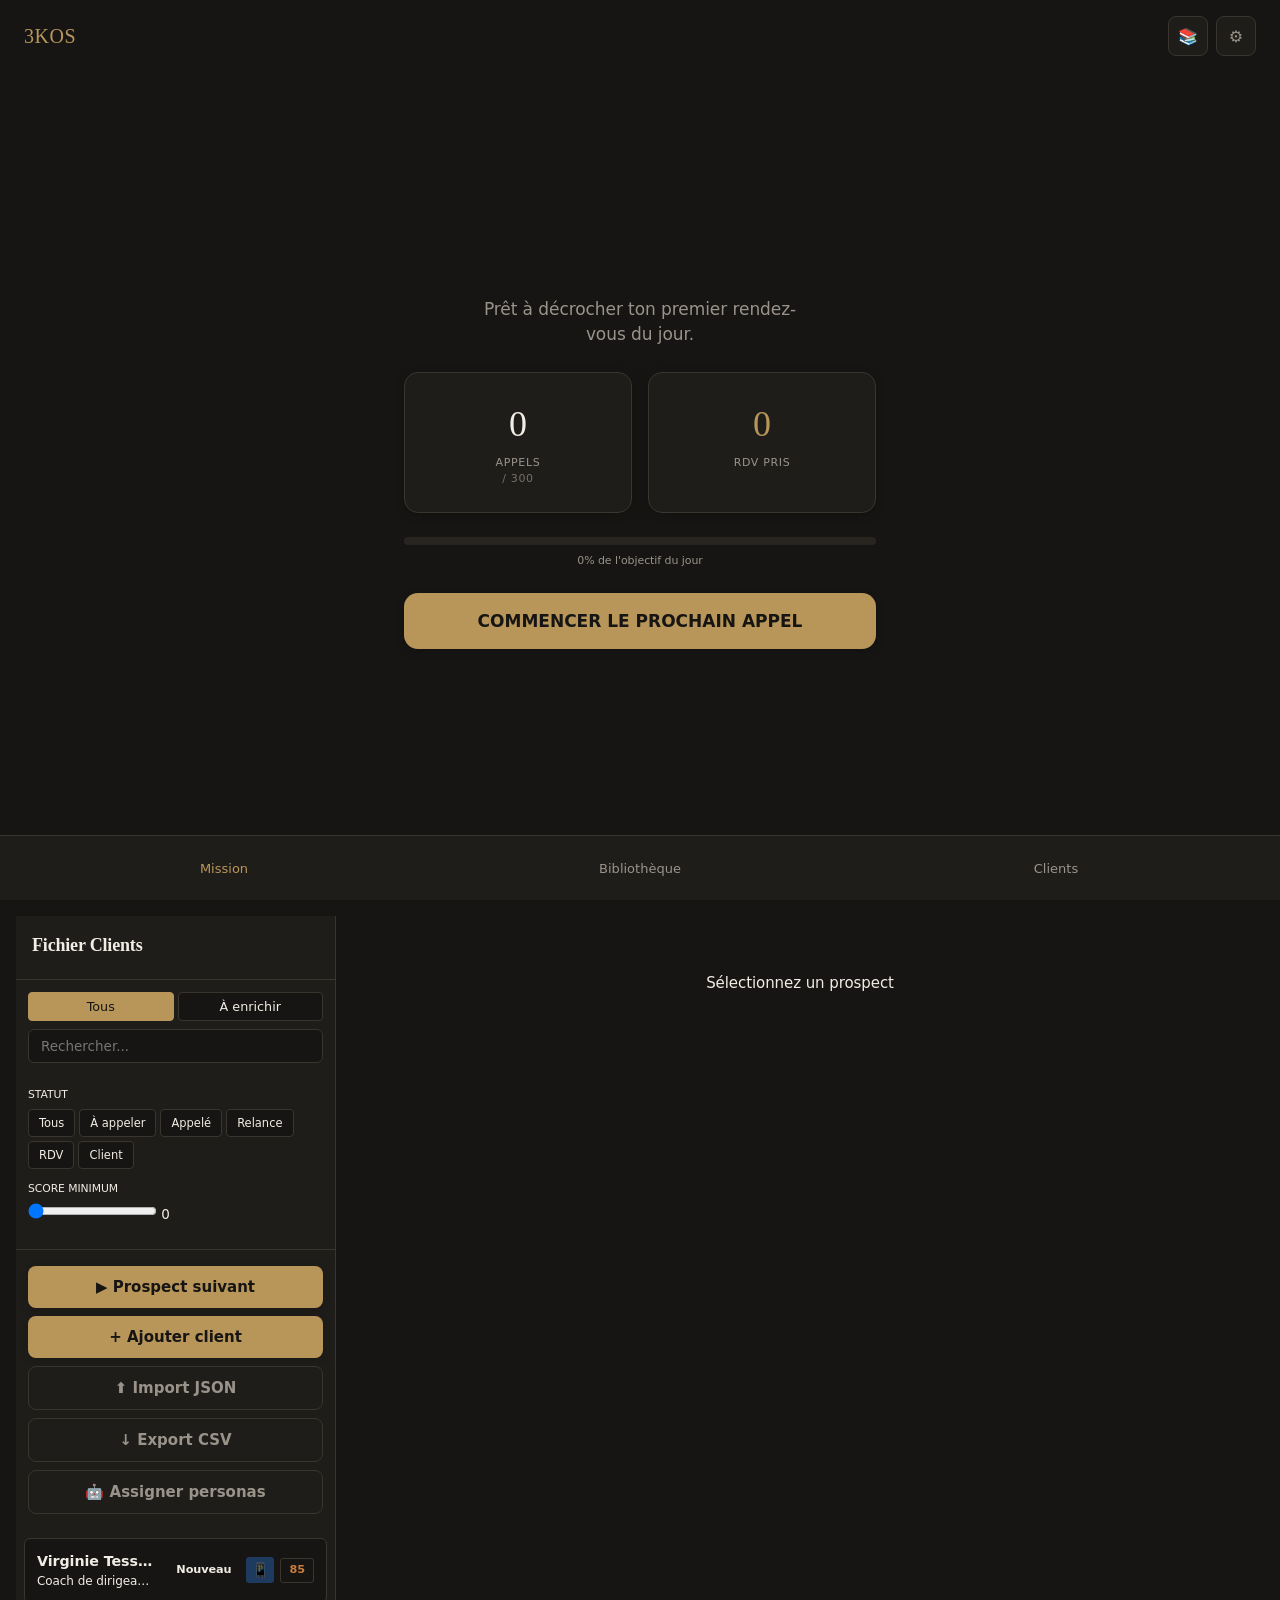
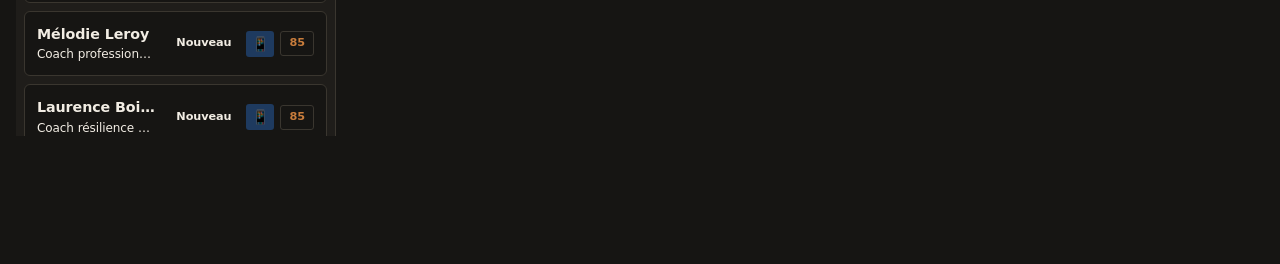
==== commit b0748a38: "v8: Add automatic persona assignment with UI button" ====
--- a/docs/index.html
+++ b/docs/index.html
@@ -27,7 +27,7 @@
 <!-- ============================================================
      MODE 1 — MISSION
      ============================================================ -->
-<section id="mode-mission" class="mode-screen visible"><!-- v7 -->
+<section id="mode-mission" class="mode-screen visible"><!-- v8 -->
   <header class="mission-head">
     <div class="mission-brand">3KOS</div>
     <div class="mission-head-actions">
@@ -521,6 +521,7 @@
       <button class="btn" onclick="showClientForm()">+ Ajouter client</button>
       <button class="btn ghost" onclick="showImportModal()">⬆ Import JSON</button>
       <button class="btn ghost" onclick="exportClients()">↓ Export CSV</button>
+      <button class="btn ghost" onclick="assignMissingPersonas()">🤖 Assigner personas</button>
     </div>
 
     <div id="workstationList" class="ws-list"></div>
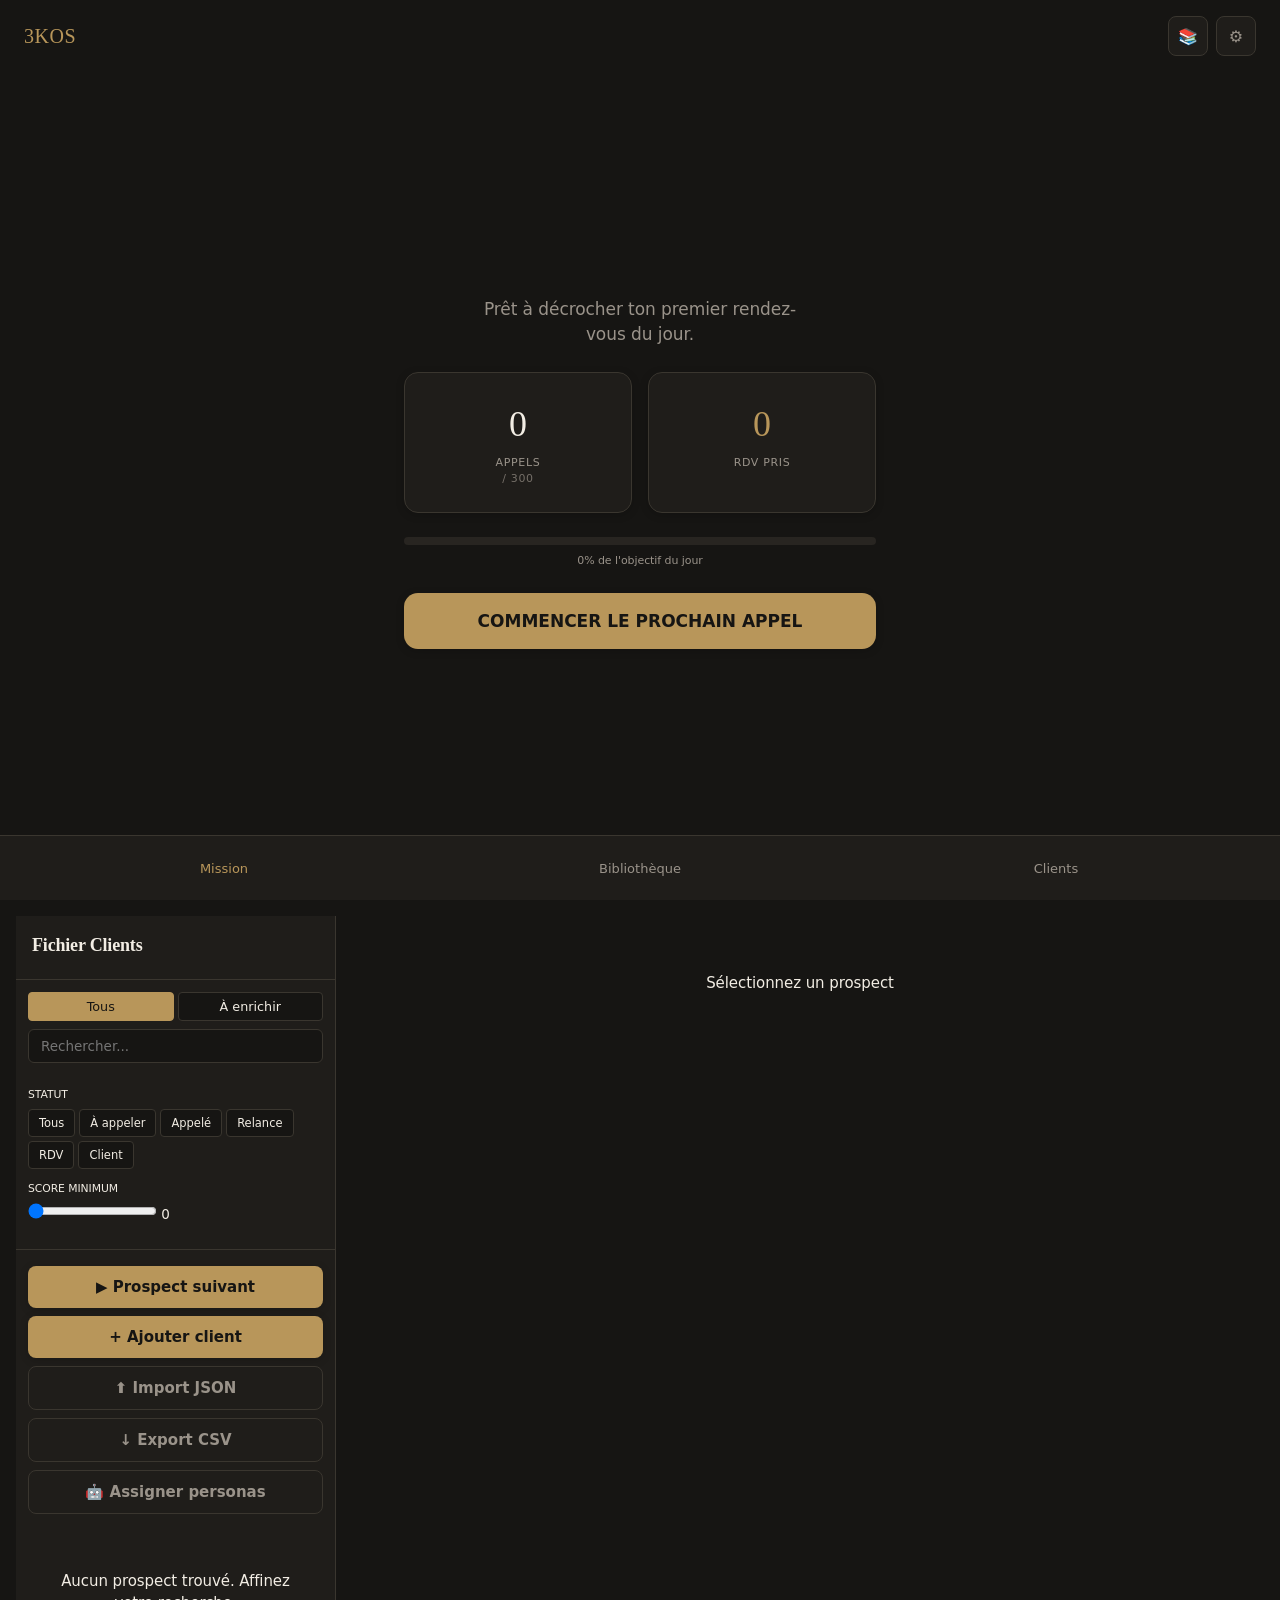
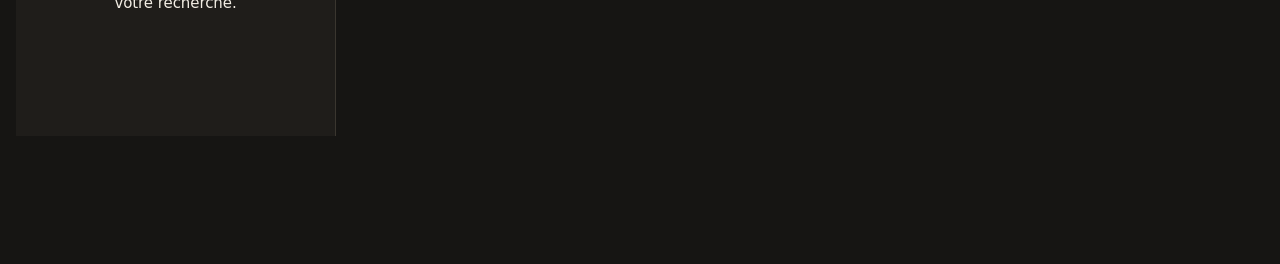
==== commit 606511ad: "v14: Disable auto-load of embedded data - app starts empty, import JSON only" ====
--- a/docs/index.html
+++ b/docs/index.html
@@ -27,7 +27,7 @@
 <!-- ============================================================
      MODE 1 — MISSION
      ============================================================ -->
-<section id="mode-mission" class="mode-screen visible"><!-- v8 -->
+<section id="mode-mission" class="mode-screen visible"><!-- v14-final -->
   <header class="mission-head">
     <div class="mission-brand">3KOS</div>
     <div class="mission-head-actions">
